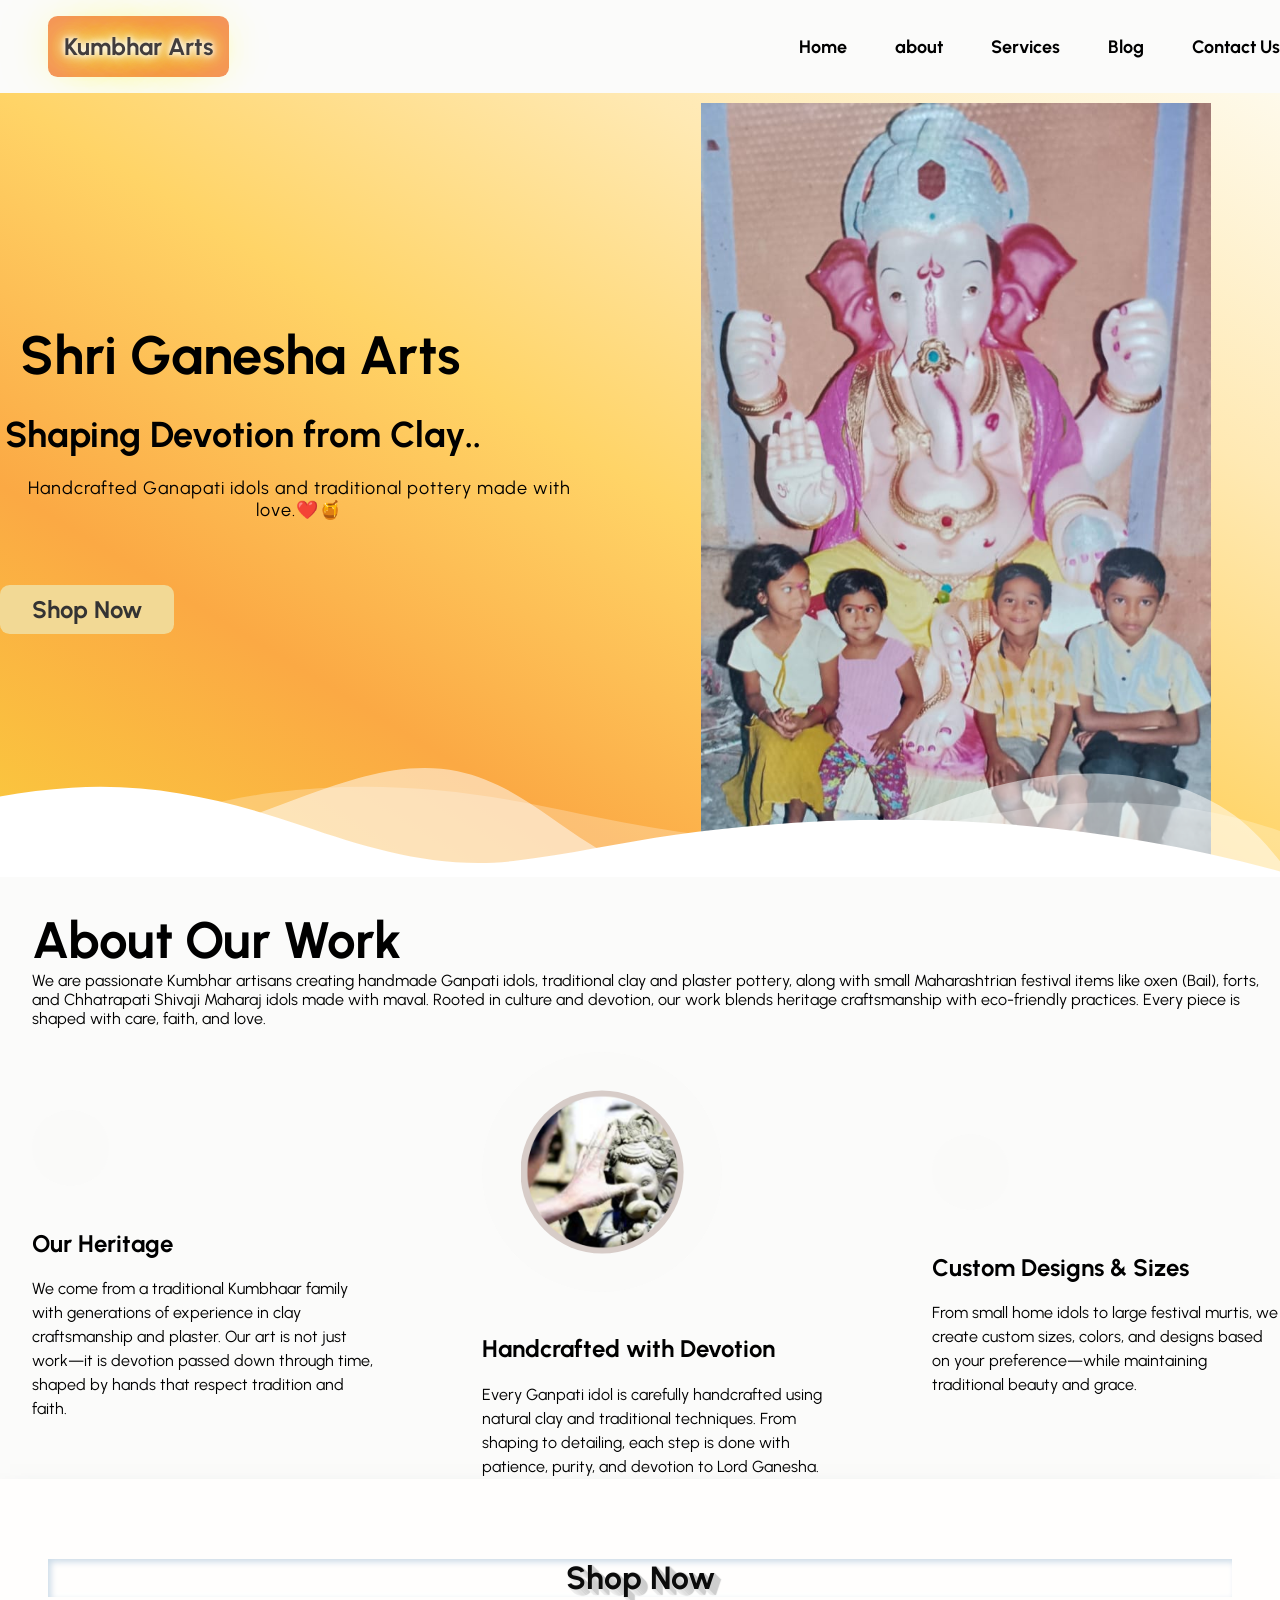
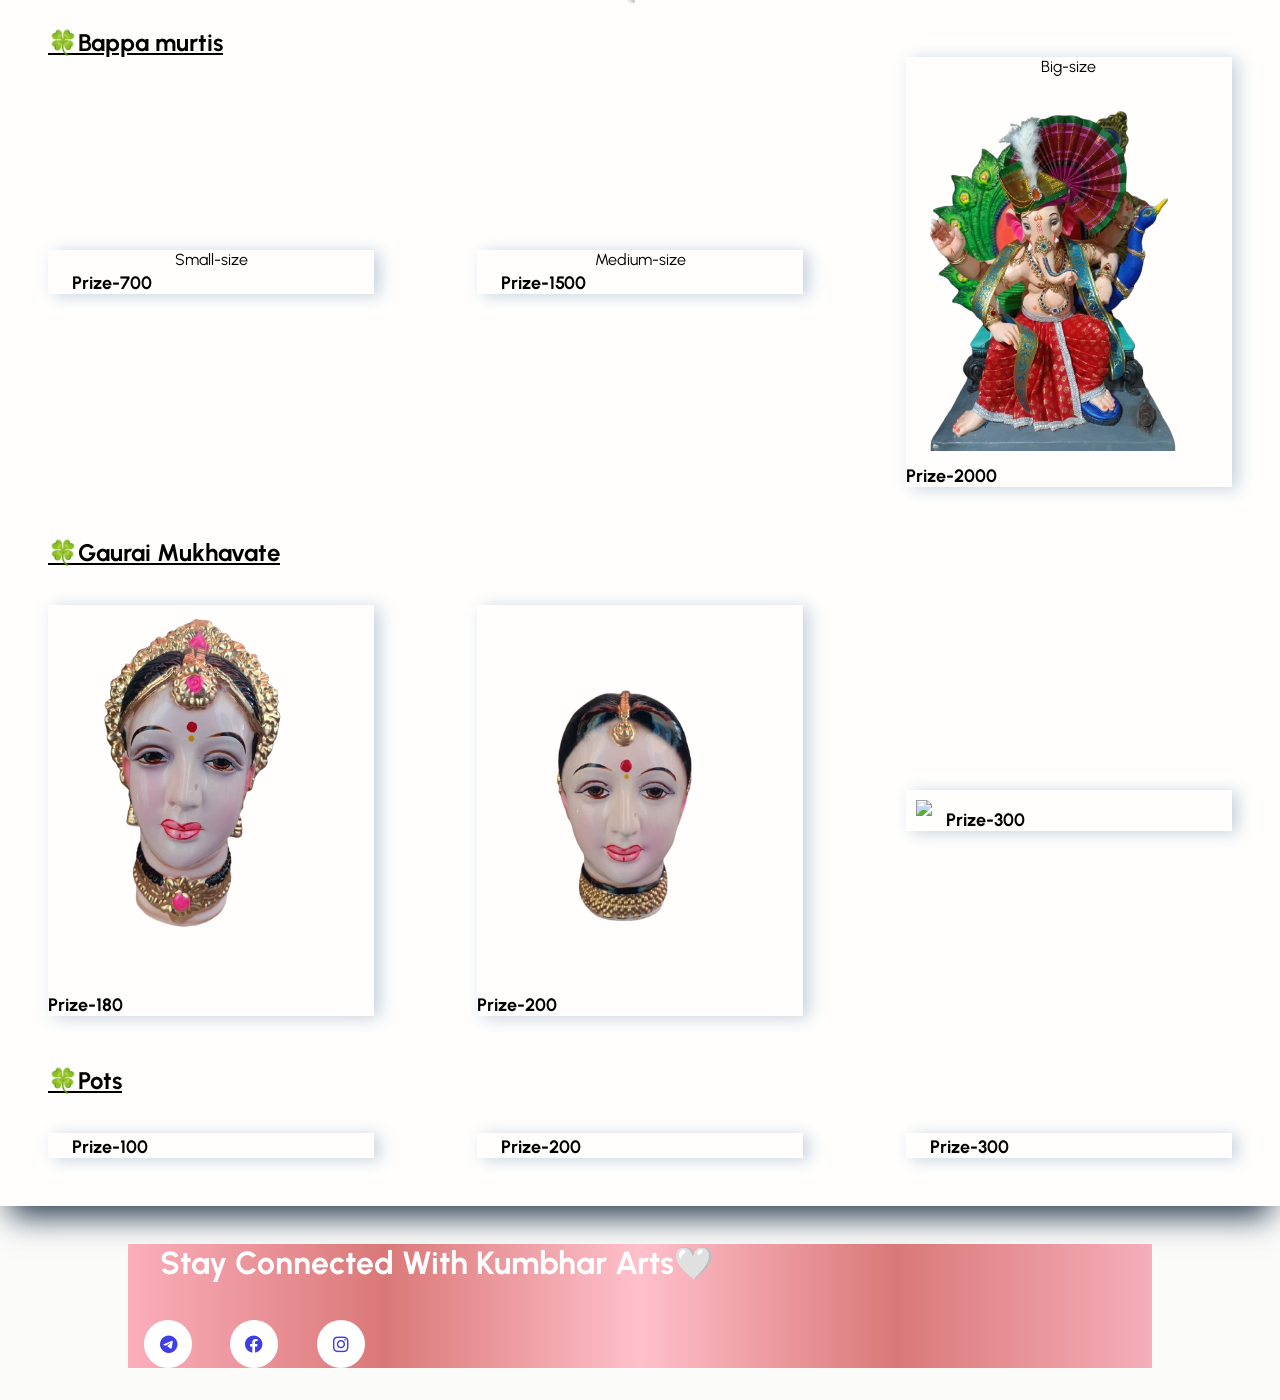
==== index.html @ bc2c5b02 "Update index.html" ====
<!DOCTYPE html>
<html lang="en">
<head>
    <meta charset="UTF-8">
    <meta name="viewport" content="width=device-width, initial-scale=1.0">
    <title>Document</title>
    <link rel="preconnect" href="https://fonts.googleapis.com">
<link rel="preconnect" href="https://fonts.gstatic.com" crossorigin>
<link href="https://fonts.googleapis.com/css2?family=Bungee+Spice&family=Urbanist:ital,wght@0,100..900;1,100..900&display=swap" rel="stylesheet">
<link rel="stylesheet" href="https://cdnjs.cloudflare.com/ajax/libs/font-awesome/6.0.0/css/all.min.css"
     integrity="sha512-9usAa10IRO0HhonpyAIVpjrylPvoDwiPUiKdWk5t3PyolY1cOd4DSE0Ga+ri4AuTroPR5aQvXU9xC6qOPnzFeg==" 
     crossorigin="anonymous" 
     referrerpolicy="no-referrer" />
<link rel="stylesheet" href="style.css"> 

    
</head>
<body>
   
        <header class="section-navbar">
    
            <div class="container">
                <div class="navbar-brand">
                    <a  class="kumbhar" href="index.html">Kumbhar Arts</a>
                </div>
                <div class="navbar">
                    <ul>
                        <li><a href="index.html">Home</a></li>
                        <li><a href="about.html">about</a></li>
                        <li><a href="service.html">Services</a></li>
                        <li><a href="blog.html">Blog</a></li>
                        <li><a href="contact.html">Contact Us</a></li>
                    </ul>

                </div>

            </div>
        </header>

    
<main>
   <section class="hero-section">
        

        <div class="container">
            <div class="grid grid-two-column">
                <div class="hero-content">
                    <h1>Shri Ganesha Arts</h1>
                    <h2>Shaping Devotion from Clay..</h2>
                    <p>
                        Handcrafted Ganapati idols and traditional pottery made with love.❤️🍯

                    </p>

                    <a href="services.html"  class="btn"> shop now </a>
                </div>
                <div class="hero-image">
                    <figure>
                        <img
                        src="bappa.jpeg"
                        alt="bappa images">

                    </figure>

                </div>

            </div>

        </div>
    </section>
    <div class="custom-shape-divider-bottom-1770102377">
    <svg data-name="Layer 1" xmlns="http://www.w3.org/2000/svg" viewBox="0 0 1200 120" preserveAspectRatio="none">
        <path d="M0,0V46.29c47.79,22.2,103.59,32.17,158,28,70.36-5.37,136.33-33.31,206.8-37.5C438.64,32.43,512.34,53.67,583,72.05c69.27,18,138.3,24.88,209.4,13.08,36.15-6,69.85-17.84,104.45-29.34C989.49,25,1113-14.29,1200,52.47V0Z" opacity=".25" class="shape-fill"></path>
        <path d="M0,0V15.81C13,36.92,27.64,56.86,47.69,72.05,99.41,111.27,165,111,224.58,91.58c31.15-10.15,60.09-26.07,89.67-39.8,40.92-19,84.73-46,130.83-49.67,36.26-2.85,70.9,9.42,98.6,31.56,31.77,25.39,62.32,62,103.63,73,40.44,10.79,81.35-6.69,119.13-24.28s75.16-39,116.92-43.05c59.73-5.85,113.28,22.88,168.9,38.84,30.2,8.66,59,6.17,87.09-7.5,22.43-10.89,48-26.93,60.65-49.24V0Z" opacity=".5" class="shape-fill"></path>
        <path d="M0,0V5.63C149.93,59,314.09,71.32,475.83,42.57c43-7.64,84.23-20.12,127.61-26.46,59-8.63,112.48,12.24,165.56,35.4C827.93,77.22,886,95.24,951.2,90c86.53-7,172.46-45.71,248.8-84.81V0Z" class="shape-fill"></path>
    </svg>
</div>
</main>

<section class="section-about">
    <div class="container">
        <div class="section-common--heading">About Our Work</div>
        <div class="section-common--sub-heading">We are passionate Kumbhar artisans creating handmade Ganpati idols, traditional clay and plaster pottery, along with small Maharashtrian festival items like oxen (Bail), forts, and Chhatrapati Shivaji Maharaj idols made with maval.
Rooted in culture and devotion, our work blends heritage craftsmanship with eco-friendly practices.
Every piece is shaped with care, faith, and love.</div>
    </div>
    <div class="grid grid-three-column">
        <div class="about-div">
            <div class="icon">
                <img src="porcelain.png" alt="">
            </div>
            <h3 class="section-common--title">Our Heritage</h3>
            <p>
            We come from a traditional Kumbhaar family with generations of experience 
            in clay craftsmanship and plaster. Our art is not just work—it is devotion passed down 
            through time, shaped by hands that respect tradition and faith.
            </p>
        </div>
        <div class="about-div">
            <div class="icon">
                <img src="bappa1.png.jpeg" alt="">
            </div>
            <h3 class="section-common--title">Handcrafted with Devotion</h3>
            <p>
            Every Ganpati idol is carefully handcrafted using natural clay and traditional
             techniques. From shaping to detailing, each step is done with patience, purity,
              and devotion to Lord Ganesha.
            </p>
        </div>
        
        <div class="about-div">
            <div class="icon">
                <img src="brushes.svg" alt="">
            </div>
            <h3 class="section-common--title">Custom Designs & Sizes</h3>
            <p>
                From small home idols to large festival murtis, we create custom sizes,
                 colors, and designs based on your preference—while maintaining traditional
                  beauty and grace.
           
            </p>
        </div>
    </div>
</section>


    <div class="shop-now">
    
        <h1>Shop Now</h1><br>
        
        <h3>🍀Bappa murtis</h3>
        <div class="grid grid-three-column">
            <div class="box">
            
                <div class="div-1">
                   <div class="head">Small-size</div>
                 <img src="m1-removebg-preview.png" alt="">
                 <a href="pay.html">Prize-700</a>
                </div>
             </div>   
            <div class="box">
                <div class="div-2"><div class="head">Medium-size</div>
                  <img src="s1-removebg-preview.png" alt="">
                  <a href="pay.html">Prize-1500</a>

                </div>
            </div>   
            
            <div class="box">
                 <div class="div-3"> 
                    <div class="head">Big-size</div>
                  <img src="b3-removebg-preview.png" alt="">
                  <a href="pay.html">Prize-2000</a>
                 </div>
            </div>
        </div>
        <br>
        <br>
        <h3>🍀Gaurai Mukhavate</h3>
        <br>
        <br>
        <div class="grid grid-three-column">
            <div class="box">
                <img src="g1-removebg-preview.png"alt="">
                <a href="pay.html">Prize-180</a>
            </div>
            <div class="box" >
                <img src="g5-removebg-preview.png"alt="">
                <a href="pay.html">Prize-200</a>
            </div>
            <div class="box">
                <img src=g7-removebg-preview.png"alt="">
                <a href="pay.html">Prize-300</a>
            </div>

        </div>

   
    <br>
    <br>
    <h3>🍀Pots</h3>
        <br>
        <br>
        <div class="grid grid-three-column">
            <div class="box">
                <img src="p2-removebg-preview.png"alt="">
                <a href="pay.html">Prize-100</a>
            </div>
            <div class="box" >
                <img src="p4-removebg-preview.png"alt="">
                <a href="pay.html">Prize-200</a>
            </div>
            <div class="box">
                <img src="p1-removebg-preview.png"alt="">
                <a href="pay.html">Prize-300</a>
            </div>

        </div>
    </div>
    <br>
    <br>
    
    <footer class="content">
        <div>
            <h1>Stay Connected With Kumbhar Arts🤍</h1>
            <br>
            <br>

            <div class="social-footer--icons">
            <a href="https://t.me/Nikita Kumbhar" target="_blank" class="common-text--highlight"> 
                <i class="fa-brands fa-telegram"></i>
            <a href="https://www.facebook.com/nikita_nk_16" target="_blank" class="common-text--highlight">
             <i class="fa-brands fa-facebook"></i>
            </a>
            <a href="https://www.instagram.com/nikita_nk_16" target="_blank" class="common-text--highlight">
                <i class="fa-brands fa-instagram"></i>
            </a>
        </div>
        </div>
    </footer>

    
</body>
</html>
---- style.css ----
*{
    margin: 0;
    padding: 0;
    box-sizing: border-box;
    font-family: "urbanist",sans-serif;

}
body{
    background-color: rgb(251, 251, 250);
    overflow-x: hidden;
}
.section-navbar   .container{
    display: flex;
    justify-content: space-between;
    align-items: center;
    padding: 2rem 0;

}
.section-navbar .navbar ul{
    display: flex;
    gap: 3rem;
}
.section-navbar{
    width: 100%;
    box-shadow:rgba(24, 17, 17, 0.05)0px 6px 24px 0px,rgba(0,0,0,0.08)0px 0px 0px 1px;
}
.kumbhar{
    font-family:"Urbanist",sans-serif;
    
    border: 3px;
    background-color: rgb(242, 198, 141);
     border-radius: 0.6rem;
    
    
    font-size: 24px;
    margin-left: 3rem;
    padding: 1rem 1rem 1rem 1rem;
    color: #423d3d;
background: #f49464;
text-shadow: #FFF 0px 0px 5px, #FFF 0px 0px 10px, #FFF 0px 0px 15px, #f4ff2d 0px 0px 20px, #ffed2d 0px 0px 30px, #f1ff2d 0px 0px 40px, #fbff2d 0px 0px 50px, #ffe32d 0px 0px 75px;
}
a{
    text-decoration: none;
}
li{
    list-style: none;
    
   
}

a,li{
    color: black;
    font-size: 18px;
    font-weight: bold;

}










 .container{
   
    

    margin: 0 auto;
    display: grid;
    align-items: center;
    
 } 
 .grid{
    display: grid;
    align-items: center;
    gap: 6.4rem;
 }
 .grid-two-column{
    grid-template-columns:repeat(2,1fr);
 }
 .hero-content h1 {
    text-align: left;
    font-size: 54px;
    padding: 20px;
    top: 30px;
    
 }
 .hero-content h2{
 font-size: 36px;
    padding: 5px;
 }

.hero-content p{
    font-size: 18px;
    letter-spacing: 1px;
    padding-left:10px;
    margin: 1.0rem 0 2rem 0;
    text-align: center;
} 
img{
    width:90%;
    height:auto;
    padding: 10px;
    place-items: center;
    
}


.hero-content a{
    color:rgb(52, 51, 51);
     margin: 2rem 2rem 2rem 2rem;
     position: relative;
     

     & ::after{
            content:"";
            position: absolute;
            left: 0;
     }
    
}
.hero-content a:link {
    background-color: rgb(242, 217, 149);
    display:inline-block;
    padding: 10px  32px;
    text-transform: capitalize;
    text-decoration: none;
    border-radius: 0.6rem;
    font-size: 24px;
    font-weight: bold;
    text-align: center;
    margin: 2rem 0 2rem 0;
}
.hero-content a:visited{
    color:#013d46;
}
.hero-content a:hover{
    color: #a14b57;
    cursor: pointer;
}
.hero-content a:active{
    color: rgb(39, 6, 95);
}


 main{
    position: relative;
 
   
       background-image: linear-gradient( to top right,
    #facb3d,
    #fba944,
    #ffd467,
    #ffe9b3,
    #fefaeb
    );
}
.custom-shape-divider-bottom-1770102377 {
    position: absolute;
    bottom: 0;
    left: 0;
    width: 100%;
    overflow: hidden;
    line-height: 0;
    transform: rotate(180deg);
}

.custom-shape-divider-bottom-1770102377 svg {
    position: relative;
    display: block;
    width: calc(119% + 1.3px);
    height: 119px;
}

.custom-shape-divider-bottom-1770102377 .shape-fill {
    fill: #FFFFFF;
}
.heading{
    font-weight: 600;
    font-size: 36px;
}
.icon img{
    margin-top: 1.5rem;
    padding: 2.4rem;
    background-color: rgb(250, 250, 249);
    width:15rem;
    height: auto;
    border-radius:50% ;
    -webkit-border-radius:50% ;
    -moz-border-radius:50% ;
    -ms-border-radius:50% ;
    -o-border-radius:50% ;
    transition: all 3s linear;
    -webkit-transition: all 3s linear;
    -moz-transition: all 3s linear;
    -ms-transition: all 3s linear;
    -o-transition: all 3s linear;
}
.grid{
    display: grid;
}
.grid-four-column{
    grid-template-columns: repeat(4,1fr);

}
.grid-three-column{
    grid-template-columns: repeat(3,1fr);
}
.section-common--heading{
    font-size: 3.2rem;
    font-weight: 700;
    text-transform: capitalize;
}
.section-common--title{
    font-size: 1.5rem;
    margin: 2.4rem 0 1.2rem 0;
}
.section-about .grid{
    display: grid;
    gap: 6.4;

}
.section-about{
    margin-left: 2rem;
    margin-top: 2rem;
     
}
.about-div .icon:hover >img {
       rotate: 360deg;
       background-color: #eeddd3;
}

.section-about p{
    line-height: 1.5rem;
}
.shop-now{
   background-color:rgb(255, 254, 253) ;
   width: 100%;
   height: auto;
   
   box-shadow: rgb(38, 57, 77) 0px 20px 30px -10px;
   padding: 3rem ;


   & .box{
   transition:scale 0.3 s linear ;
      
        -webkit-transition:scale 0.3 s linear ;
        -moz-transition:scale 0.3 s linear ;
        -ms-transition:scale 0.3 s linear ;
        -o-transition:scale 0.3 s linear ;
   }

         & :hover{
            scale: 1.01;
         }

   & h1{
    margin-top: 2rem;
    color:rgb(11, 11, 11);
    text-shadow: 1px 0px 1px #CCCCCC, 0px 1px 1px #EEEEEE, 2px 1px 1px #CCCCCC, 1px 2px 1px #EEEEEE, 3px 2px 1px #CCCCCC, 2px 3px 1px #EEEEEE, 4px 3px 1px #CCCCCC, 3px 4px 1px #EEEEEE, 5px 4px 1px #CCCCCC, 4px 5px 1px #EEEEEE, 6px 5px 1px #CCCCCC, 5px 6px 1px #EEEEEE, 7px 6px 1px #CCCCCC, -7px 2px 4px rgba(2,1,14,0);
    text-align: center;
    box-sizing: border-box;
  box-shadow: rgb(204, 219, 232) 3px 3px 6px 0px inset, rgba(255, 255, 255, 0.5) -3px -3px 6px 1px inset;
    
    
    
}
& h3{
    font-size: 24px;
    margin-top: .8rem;
    text-decoration: underline;
}
& .box{
    box-shadow: rgba(136, 165, 191, 0.48) 6px 2px 16px 0px, rgba(255, 255, 255, 0.8) -6px -2px 16px 0px;
}
& .head{
    text-align: center;
}
}
.content{
    color: #FFFFFF;
    margin-top: 2rem;
    align-items: center;
    margin: 0 auto;
    margin-bottom: 2rem;
    width:80%;
    height: auto;
    background-image:linear-gradient(to right, rgb(251, 174, 187) ,rgb(218, 120, 120), pink, rgb(218, 120, 120),rgb(245, 174, 186));

    

}


.content{

    & h1{
        margin-left: 2rem;
    }
 & .social-footer--icons{
        margin-left: 1rem;
       display: flex;
       gap: 2.4rem;
    }
    
    & .fa-brands{
        width: 3rem;
        aspect-ratio: 1;
        background-color:white;
        color: rgb(62, 62, 232);
        border-radius: 50%;
        -webkit-border-radius: 50%;
        -moz-border-radius: 50%;
        -ms-border-radius: 50%;
        -o-border-radius: 50%;
        display: flex;
        justify-content: center;
        align-items: center;
        transition: all 0.3s linear ;
      
        -webkit-transition: all 0.3s linear ;
        -moz-transition: all 0.3s linear ;
        -ms-transition: all 0.3s linear ;
        -o-transition: all 0.3s linear ;
         &:hover{
            color: white;
            background-color: rgb(174, 207, 232);
            rotate: 360deg;
        }
}
}


  
/* contact */



 label{
    display: block;
    text-transform: capitalize;
    font-size: 18px;
 }
 input,button,select,textarea{
   
    
    font-size: 1.1rem;
    letter-spacing: 0.1rem;
 }
 ::placeholder{
    font-size: 1.1rem;
    letter-spacing: 0.01rem;
 }
 .btn{
    font-size: 1.2rem;
    border-radius: 5rem;
    border: none;
    text-transform: capitalize;
    background-color: antiquewhite;
    -webkit-border-radius: 5rem;
    -moz-border-radius: 5rem;
    -ms-border-radius: 5rem;
    -o-border-radius: 5rem;
}
 button:focus-visible,
 input:focus-visible
 {
    outline: 0.1rem solid red;
 }
        
.map-box{
    width: 100%;
    max-width: 100%;
    margin: auto;
    overflow: hidden;

     
   
}
.map-box iframe{
    width: 100%;
    height: 500px;
    border: 0;
    display: block;
    padding-left: 30px;
    padding-right: 30px;
    margin-right:5rem ;
}
.btn{
    font-size: 20px;
    font-weight: 600;
    display: inline-block;
    padding: 1rem 2rem;
    background-color: #008060;

    color:white;
    border-radius: 6px;
    -webkit-border-radius: 6px;
    -moz-border-radius: 6px;
    -ms-border-radius: 6px;
    -o-border-radius: 6px;
    margin-top: 10px;
}  
.btn:hover{
    background-color: #057676;
    cursor: pointer;
   -webkit-box-shadow: 5px 5px 15px 5px #000000; 
box-shadow: 5px 5px 15px 5px #000000;
    
    transition: all 0.3s ease-in-out;
    -webkit-transition: all 0.3s ease-in-out;
    -moz-transition: all 0.3s ease-in-out;
    -ms-transition: all 0.3s ease-in-out;
    -o-transition: all 0.3s ease-in-out;
}  
.contact{
    margin-left: 3rem;
     display: grid;
     grid-template-columns: (2.600px);
    margin: auto;
    padding: 10px;
    box-shadow: 0 0 10px #ccc;
    border-radius:8px ;
    
    -webkit-border-radius:8px ;
    -moz-border-radius:8px ;
    -ms-border-radius:8px ;
    -o-border-radius:8px ;

    & form{
        width: 600px;
        padding-top: 20px;
        padding-left: 20px;
        padding-bottom: 20px;
        box-shadow: 0 0 10px #ccc;
        margin-top: 20px;

    }

& a    {
    display: inline-block;
    margin-top: 2rem;
    margin-bottom: 15px;
   color: #000000;
background: #FFFFFF;
text-shadow: 2px 2px 0 #bcbcbc, 4px 4px 0 #9c9c9c;
    font-size: 36px;
    font-weight: 700;

 }
 & h2{
    font-size: 36px;
    color: #202c2d;
background: #FFFFFF;
text-shadow: 0 1px #808d93, -1px 0 #cdd2d5, -1px 2px #808d93, -2px 1px #cdd2d5, -2px 3px #808d93, -3px 2px #cdd2d5, -3px 4px #808d93, -4px 3px #cdd2d5, -4px 5px #808d93, -5px 4px #cdd2d5, -5px 6px #808d93, -6px 5px #cdd2d5, -6px 7px #808d93, -7px 6px #cdd2d5, -7px 8px #808d93, -8px 7px #cdd2d5;
    
    
 }
}
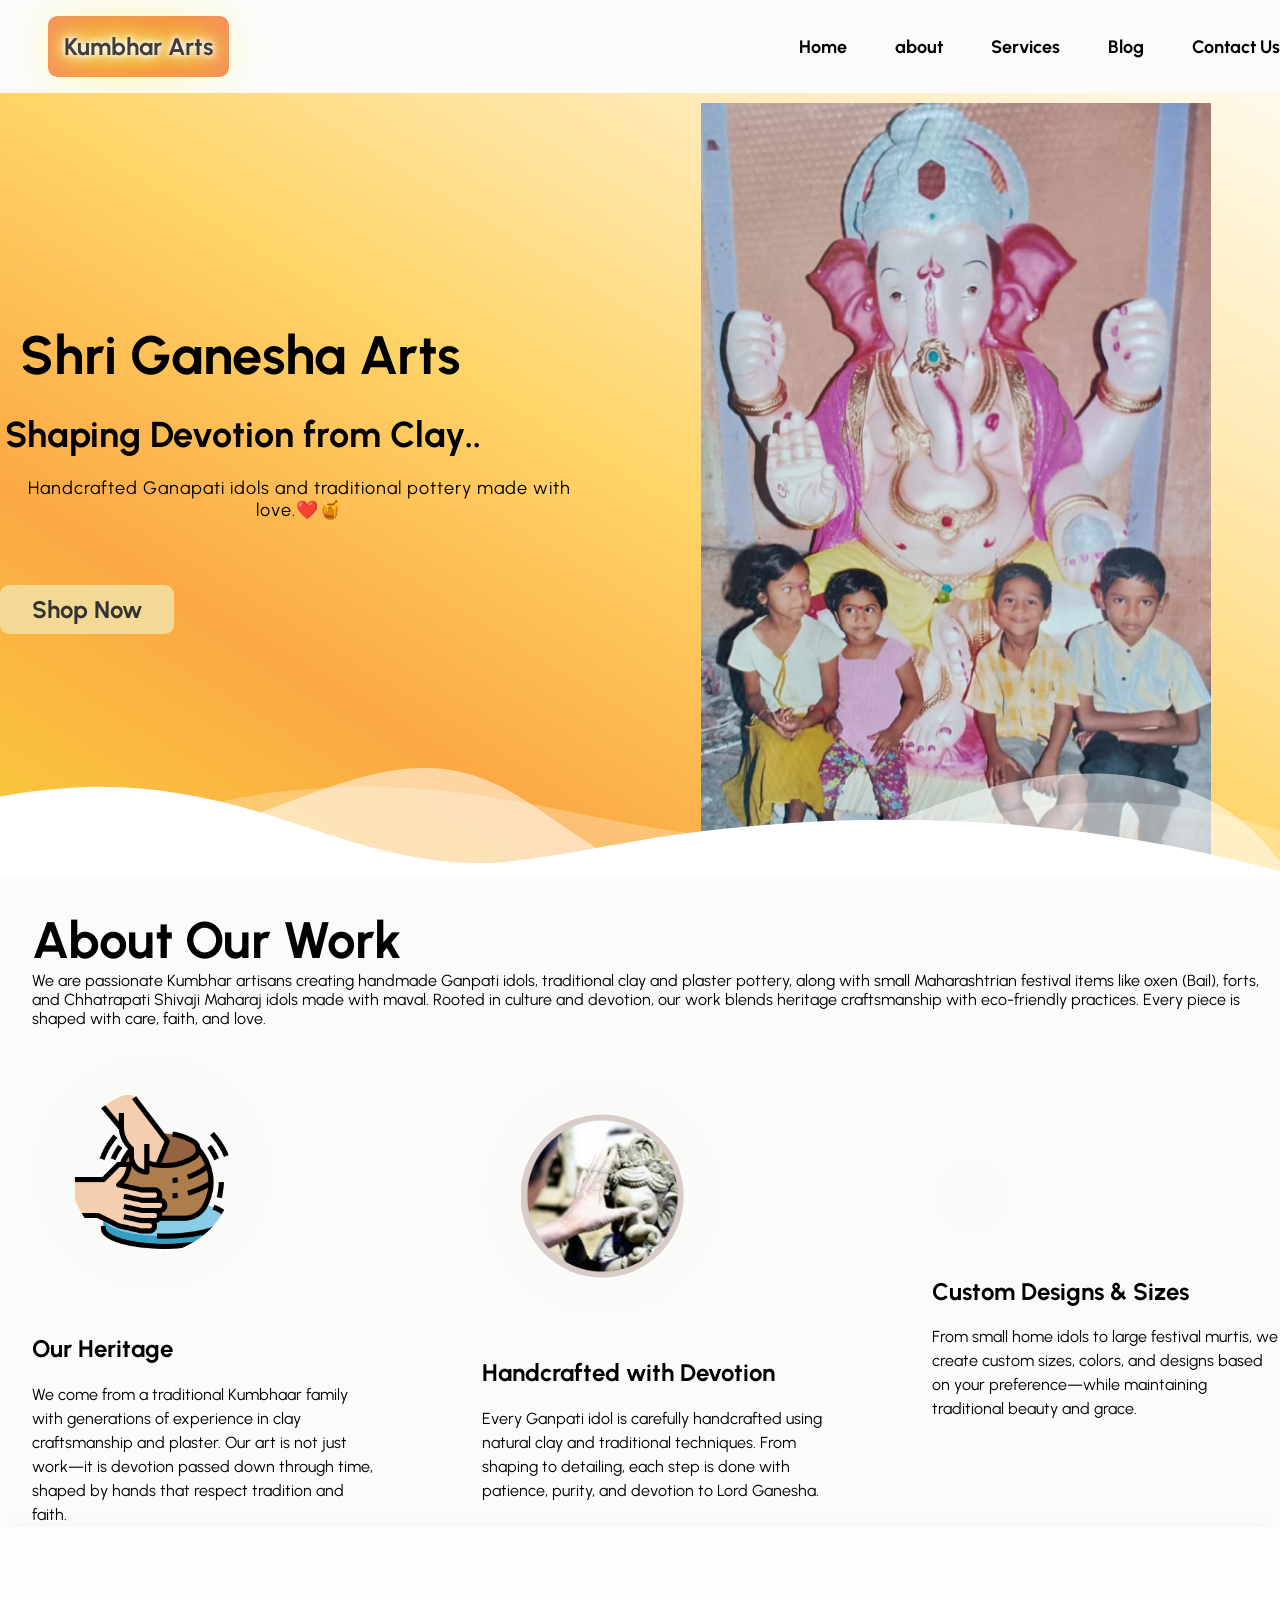
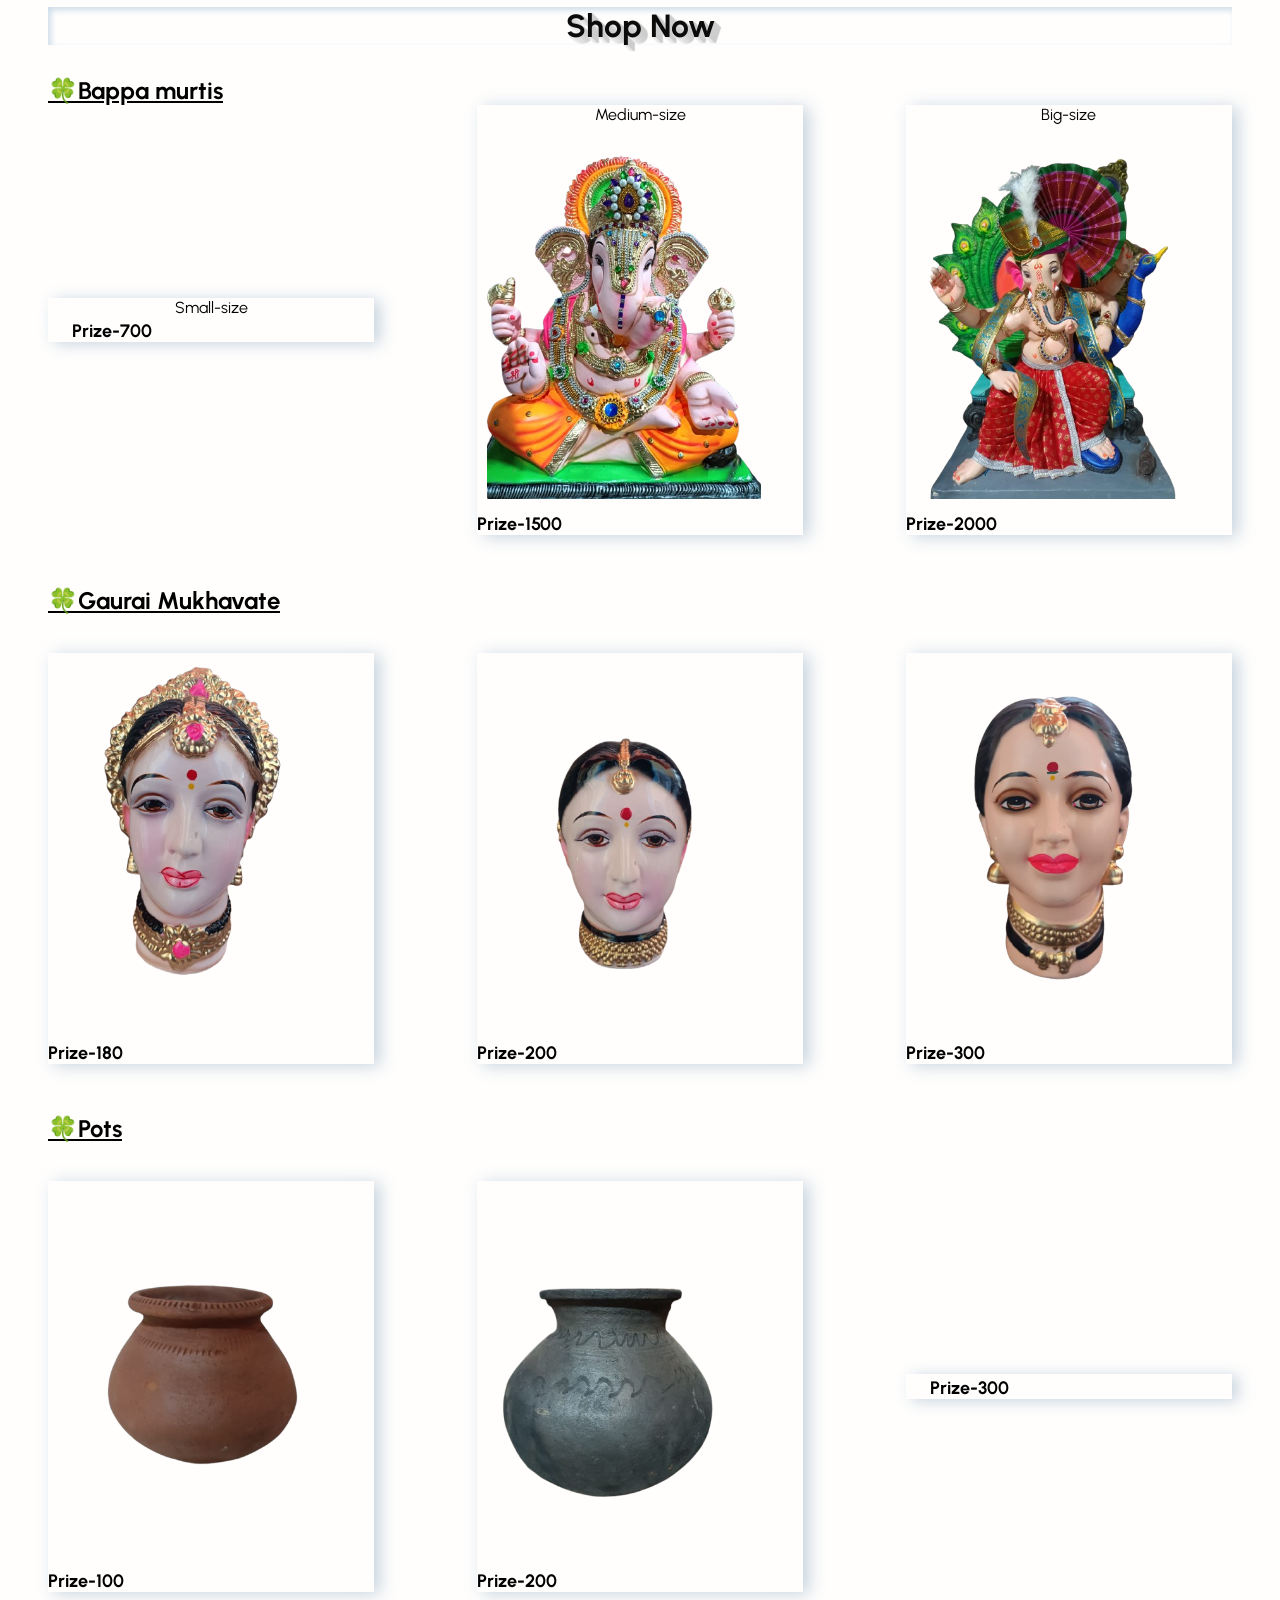
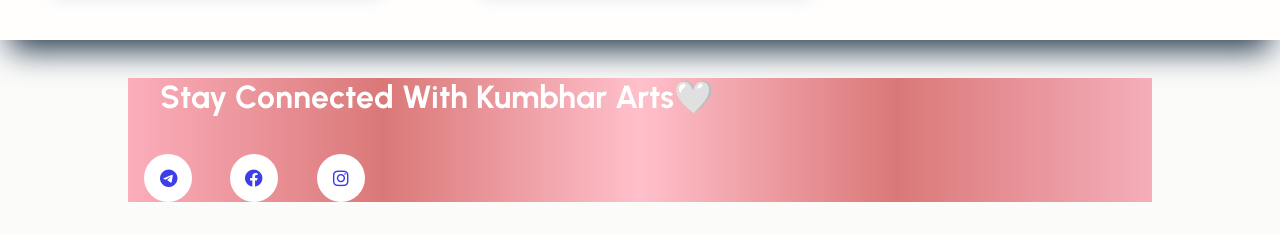
==== commit de8793b8: "Update index.html" ====
--- a/index.html
+++ b/index.html
@@ -169,7 +169,7 @@
                 <a href="pay.html">Prize-200</a>
             </div>
             <div class="box">
-                <img src=g7-removebg-preview.png"alt="">
+                <img src="g7-removebg-preview.png"alt="">
                 <a href="pay.html">Prize-300</a>
             </div>
 
--- a/style.css
+++ b/style.css
@@ -54,20 +54,7 @@
     font-weight: bold;
 
 }
-
-
-
-
-
-
-
-
-
-
- .container{
-   
-    
-
+.container{
     margin: 0 auto;
     display: grid;
     align-items: center;
@@ -395,7 +382,7 @@
     font-weight: 600;
     display: inline-block;
     padding: 1rem 2rem;
-    background-color: #008060;
+    background-color: #faefaf;
 
     color:white;
     border-radius: 6px;
@@ -406,7 +393,7 @@
     margin-top: 10px;
 }  
 .btn:hover{
-    background-color: #057676;
+    background-color: #f3d0b2;
     cursor: pointer;
    -webkit-box-shadow: 5px 5px 15px 5px #000000; 
 box-shadow: 5px 5px 15px 5px #000000;
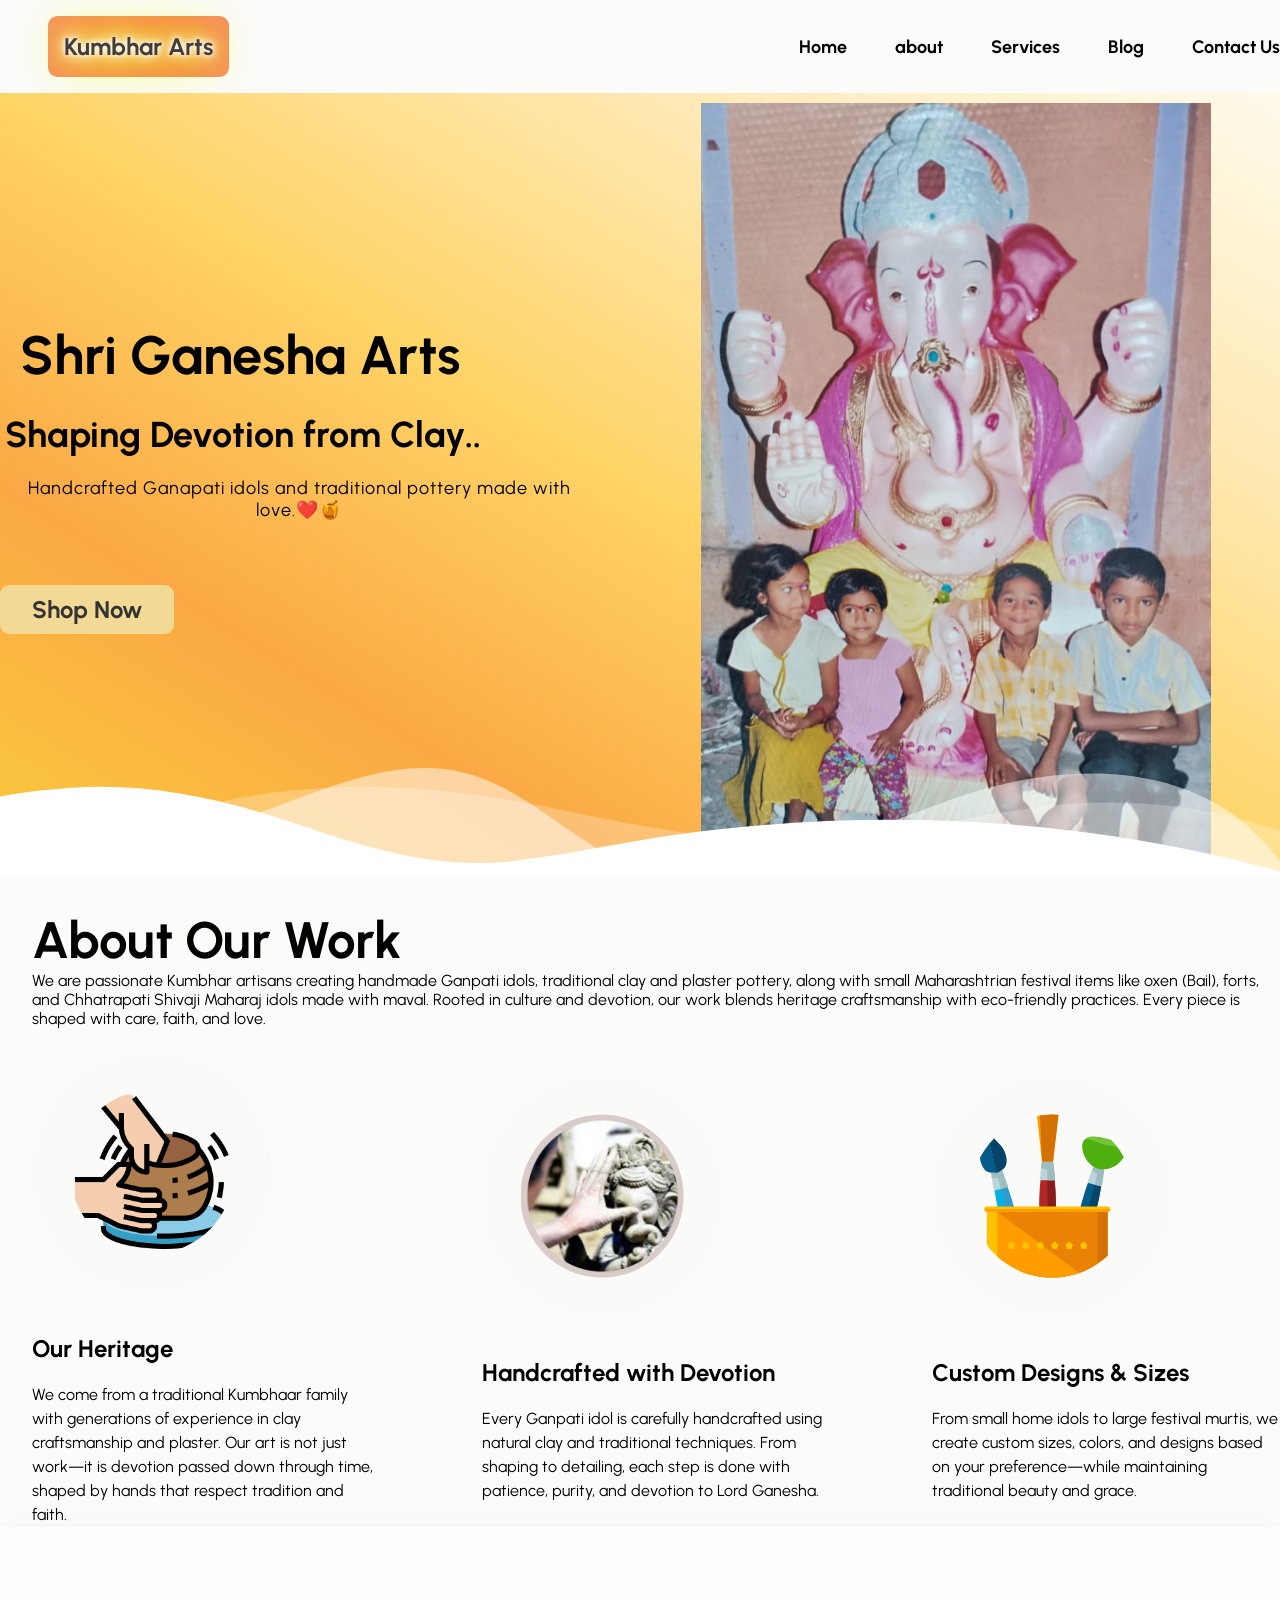
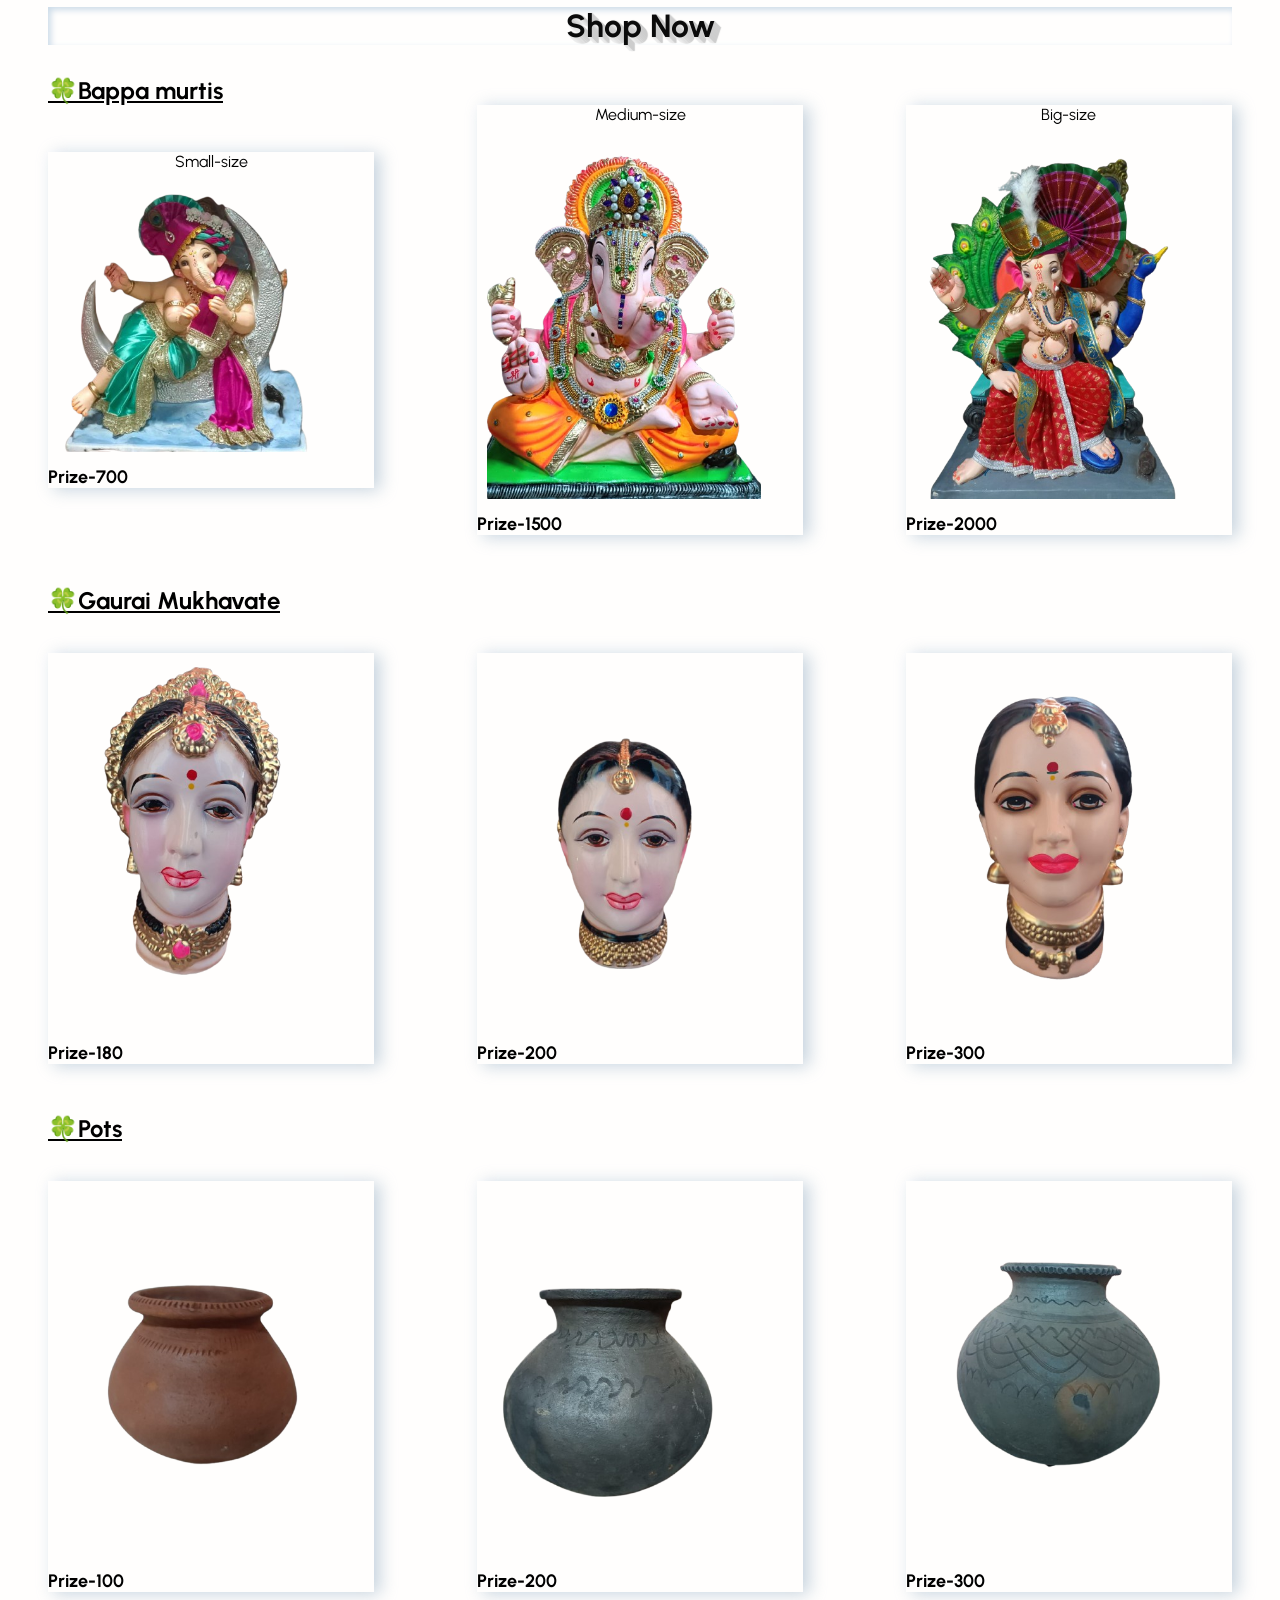
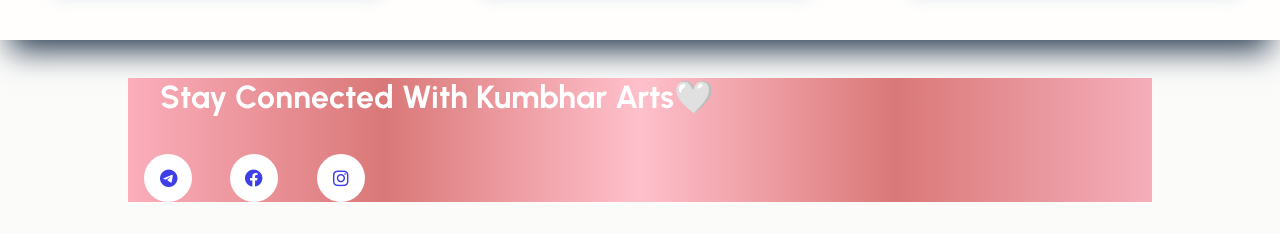
==== commit 5c87b442: "Update index.html" ====
--- a/index.html
+++ b/index.html
@@ -52,7 +52,7 @@
 
                     </p>
 
-                    <a href="services.html"  class="btn"> shop now </a>
+                    <a href="service.html"  class="btn"> shop now </a>
                 </div>
                 <div class="hero-image">
                     <figure>
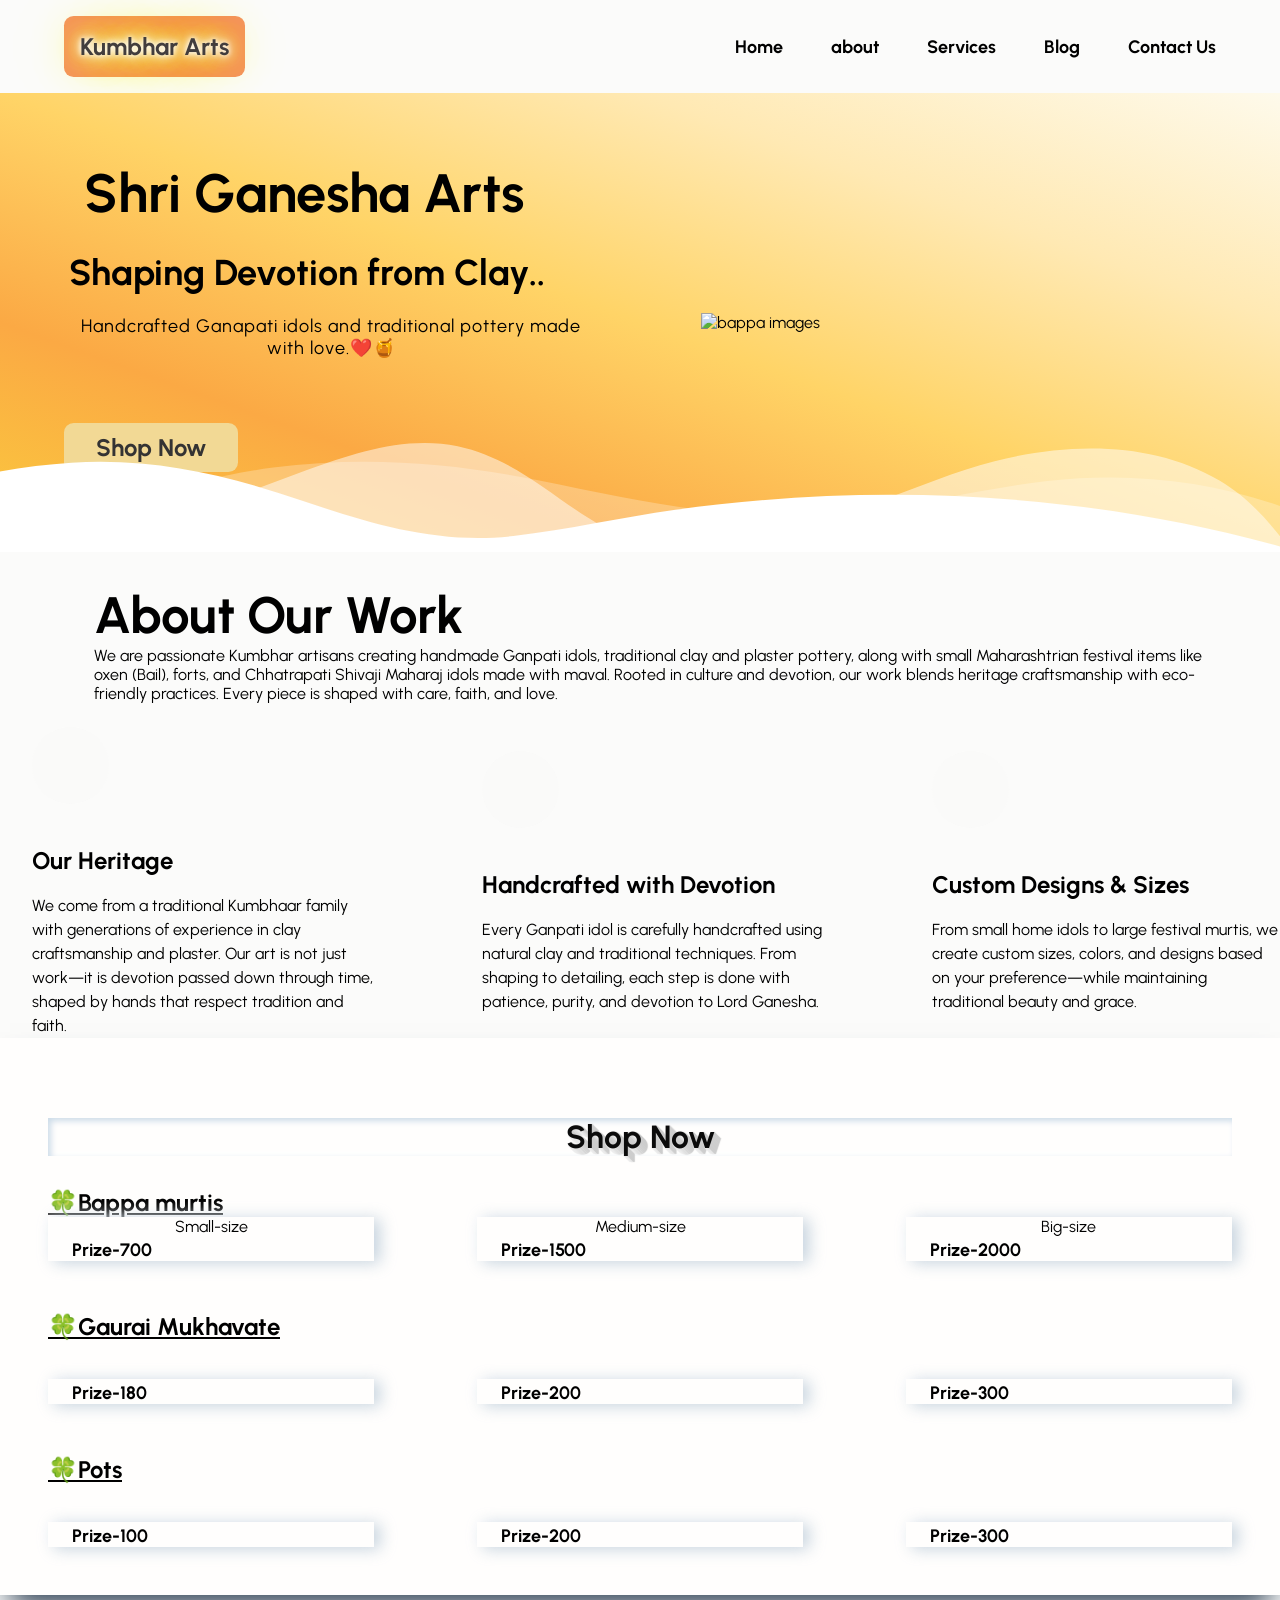
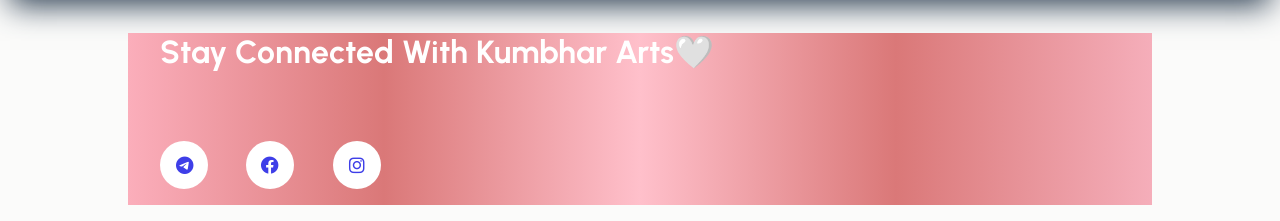
==== commit c948334b: "Update index.html" ====
--- a/index.html
+++ b/index.html
@@ -11,7 +11,7 @@
      integrity="sha512-9usAa10IRO0HhonpyAIVpjrylPvoDwiPUiKdWk5t3PyolY1cOd4DSE0Ga+ri4AuTroPR5aQvXU9xC6qOPnzFeg==" 
      crossorigin="anonymous" 
      referrerpolicy="no-referrer" />
-<link rel="stylesheet" href="style.css"> 
+<link rel="stylesheet" href="style.css">
 
     
 </head>
@@ -52,12 +52,12 @@
 
                     </p>
 
-                    <a href="service.html"  class="btn"> shop now </a>
+                    <a href="#"  class="btn"> shop now </a>
                 </div>
                 <div class="hero-image">
                     <figure>
                         <img
-                        src="bappa.jpeg"
+                        src="../images/bappa.jpeg"
                         alt="bappa images">
 
                     </figure>
@@ -87,7 +87,7 @@
     <div class="grid grid-three-column">
         <div class="about-div">
             <div class="icon">
-                <img src="porcelain.png" alt="">
+                <img src="../images/porcelain.png" alt="">
             </div>
             <h3 class="section-common--title">Our Heritage</h3>
             <p>
@@ -98,7 +98,7 @@
         </div>
         <div class="about-div">
             <div class="icon">
-                <img src="bappa1.png.jpeg" alt="">
+                <img src="../images/bappa1.png.jpeg" alt="">
             </div>
             <h3 class="section-common--title">Handcrafted with Devotion</h3>
             <p>
@@ -110,7 +110,7 @@
         
         <div class="about-div">
             <div class="icon">
-                <img src="brushes.svg" alt="">
+                <img src="../images/brushes.svg" alt="">
             </div>
             <h3 class="section-common--title">Custom Designs & Sizes</h3>
             <p>
@@ -134,13 +134,13 @@
             
                 <div class="div-1">
                    <div class="head">Small-size</div>
-                 <img src="m1-removebg-preview.png" alt="">
+                 <img src="../images/m1-removebg-preview.png" alt="">
                  <a href="pay.html">Prize-700</a>
                 </div>
              </div>   
             <div class="box">
                 <div class="div-2"><div class="head">Medium-size</div>
-                  <img src="s1-removebg-preview.png" alt="">
+                  <img src="../images/s1-removebg-preview.png" alt="">
                   <a href="pay.html">Prize-1500</a>
 
                 </div>
@@ -149,7 +149,7 @@
             <div class="box">
                  <div class="div-3"> 
                     <div class="head">Big-size</div>
-                  <img src="b3-removebg-preview.png" alt="">
+                  <img src="../images/b3-removebg-preview.png" alt="">
                   <a href="pay.html">Prize-2000</a>
                  </div>
             </div>
@@ -161,15 +161,15 @@
         <br>
         <div class="grid grid-three-column">
             <div class="box">
-                <img src="g1-removebg-preview.png"alt="">
+                <img src="../images/g1-removebg-preview.png"alt="">
                 <a href="pay.html">Prize-180</a>
             </div>
             <div class="box" >
-                <img src="g5-removebg-preview.png"alt="">
+                <img src="../images/g5-removebg-preview.png"alt="">
                 <a href="pay.html">Prize-200</a>
             </div>
             <div class="box">
-                <img src="g7-removebg-preview.png"alt="">
+                <img src="../images/g7-removebg-preview.png"alt="">
                 <a href="pay.html">Prize-300</a>
             </div>
 
@@ -183,15 +183,15 @@
         <br>
         <div class="grid grid-three-column">
             <div class="box">
-                <img src="p2-removebg-preview.png"alt="">
+                <img src="../images/p2-removebg-preview.png"alt="">
                 <a href="pay.html">Prize-100</a>
             </div>
             <div class="box" >
-                <img src="p4-removebg-preview.png"alt="">
+                <img src="../images/p4-removebg-preview.png"alt="">
                 <a href="pay.html">Prize-200</a>
             </div>
             <div class="box">
-                <img src="p1-removebg-preview.png"alt="">
+                <img src="../images/p1-removebg-preview.png"alt="">
                 <a href="pay.html">Prize-300</a>
             </div>
 
@@ -209,7 +209,7 @@
             <div class="social-footer--icons">
             <a href="https://t.me/Nikita Kumbhar" target="_blank" class="common-text--highlight"> 
                 <i class="fa-brands fa-telegram"></i>
-            <a href="https://www.facebook.com/nikita_nk_16" target="_blank" class="common-text--highlight">
+            <a href="https://www.instagram.com/nikita_nk_16" target="_blank" class="common-text--highlight">
              <i class="fa-brands fa-facebook"></i>
             </a>
             <a href="https://www.instagram.com/nikita_nk_16" target="_blank" class="common-text--highlight">
--- a/style.css
+++ b/style.css
@@ -5,6 +5,7 @@
     font-family: "urbanist",sans-serif;
 
 }
+
 body{
     background-color: rgb(251, 251, 250);
     overflow-x: hidden;
@@ -24,6 +25,37 @@
     width: 100%;
     box-shadow:rgba(24, 17, 17, 0.05)0px 6px 24px 0px,rgba(0,0,0,0.08)0px 0px 0px 1px;
 }
+
+@media (max-width:768px){
+
+.section-navbar .container{
+    display:flex;
+    flex-direction:column;
+    align-items:center;
+}
+.navbar{
+    width:100%;
+}
+
+.navbar ul{
+    display:flex;
+    flex-direction:column;
+    align-items:center;
+    gap:15px;
+    margin-top:20px;
+}
+
+.kumbhar{
+    display:inline-block;
+    margin:0;
+    
+}
+
+}
+
+
+
+
 .kumbhar{
     font-family:"Urbanist",sans-serif;
     
@@ -33,11 +65,11 @@
     
     
     font-size: 24px;
-    margin-left: 3rem;
+    margin-left: 0;
     padding: 1rem 1rem 1rem 1rem;
     color: #423d3d;
-background: #f49464;
-text-shadow: #FFF 0px 0px 5px, #FFF 0px 0px 10px, #FFF 0px 0px 15px, #f4ff2d 0px 0px 20px, #ffed2d 0px 0px 30px, #f1ff2d 0px 0px 40px, #fbff2d 0px 0px 50px, #ffe32d 0px 0px 75px;
+    background: #f49464;
+    text-shadow: #FFF 0px 0px 5px, #FFF 0px 0px 10px, #FFF 0px 0px 15px, #f4ff2d 0px 0px 20px, #ffed2d 0px 0px 30px, #f1ff2d 0px 0px 40px, #fbff2d 0px 0px 50px, #ffe32d 0px 0px 75px;
 }
 a{
     text-decoration: none;
@@ -54,12 +86,15 @@
     font-weight: bold;
 
 }
-.container{
-    margin: 0 auto;
-    display: grid;
-    align-items: center;
-    
- } 
+.hero-section{
+    padding: 3rem 0;
+}
+
+   .container{
+    width:90%;
+    max-width:1200px;
+    margin: auto;
+}
  .grid{
     display: grid;
     align-items: center;
@@ -68,6 +103,14 @@
  .grid-two-column{
     grid-template-columns:repeat(2,1fr);
  }
+ @media (max-width:768px){
+
+.grid-two-column{
+grid-template-columns:1fr;
+}
+
+
+} 
  .hero-content h1 {
     text-align: left;
     font-size: 54px;
@@ -196,6 +239,41 @@
 .grid-three-column{
     grid-template-columns: repeat(3,1fr);
 }
+
+@media (max-width:992px){
+
+.grid-three-column{
+    grid-template-columns:repeat(2,1fr);
+}
+
+}
+
+@media (max-width:768px){
+
+.grid-three-column{
+    grid-template-columns:1fr;
+}
+
+.icon img{
+    width:8rem;
+}
+
+.section-about{
+    margin-left:0;
+    text-align:center;
+}
+
+.section-common--heading{
+    font-size:2rem;
+}
+
+.section-about p{
+    font-size:16px;
+    line-height:1.7;
+}
+
+}
+
 .section-common--heading{
     font-size: 3.2rem;
     font-weight: 700;
@@ -268,12 +346,40 @@
     text-align: center;
 }
 }
+
+
+@media (max-width:768px){
+
+ .shop-now{
+        padding: 1rem;
+        text-align: center;
+    }
+
+    .shop-now h1{
+        font-size: 2rem;
+    }
+
+    .shop-now h3{
+        font-size: 1.5rem;
+    }
+
+    .shop-now img{
+        max-width: 220px;
+        margin: auto;
+        display: block;
+    }
+
+    .shop-now .box{
+        padding: 20px;
+    }
+
+}
 .content{
     color: #FFFFFF;
-    margin-top: 2rem;
+    margin: 2rem;
     align-items: center;
     margin: 0 auto;
-    margin-bottom: 2rem;
+ 
     width:80%;
     height: auto;
     background-image:linear-gradient(to right, rgb(251, 174, 187) ,rgb(218, 120, 120), pink, rgb(218, 120, 120),rgb(245, 174, 186));
@@ -289,9 +395,12 @@
         margin-left: 2rem;
     }
  & .social-footer--icons{
-        margin-left: 1rem;
+        margin: 1rem;
        display: flex;
        gap: 2.4rem;
+    
+       padding: 1rem;
+
     }
     
     & .fa-brands{
@@ -321,8 +430,82 @@
 }
 }
 
-
-  
+ /* Footer */
+
+@media(max-width:768px){
+   
+
+.content{
+    width: 100%;
+    padding: 2rem 1rem;
+    text-align: center;
+}
+
+.content h1{
+    font-size: 1.7rem;
+    margin-left: 0;
+}
+
+.social-footer--icons{
+    justify-content: center;
+    flex-wrap: wrap;
+    gap: 1rem;
+}
+
+.content .fa-brands{
+    width: 2.8rem;
+    height: 2.8rem;
+    font-size: 1.2rem;
+}
+}
+
+
+/* Blog */
+
+.blog-header{
+    width:90%;
+    max-width:900px;
+    margin:3rem auto;
+    text-align:center;
+}
+
+.blog-header h1{
+    font-size:2.5rem;
+}
+
+.blog-header p{
+    font-size:1rem;
+    line-height:1.8;
+}
+  @media (max-width:768px){
+
+    .blog-header h1{
+        font-size:2rem;
+    }
+
+    .blog-header p{
+        font-size:1rem;
+        padding:0 10px;
+    }
+
+    .grid-four-column{
+        grid-template-columns:1fr;
+    }
+
+    .section-about{
+        margin-left:0;
+        text-align:center;
+    }
+
+    .icon img{
+        width:8rem;
+    }
+
+    .about-div{
+        padding:1rem;
+    }
+
+}
 /* contact */
 
 
@@ -417,18 +600,17 @@
     -moz-border-radius:8px ;
     -ms-border-radius:8px ;
     -o-border-radius:8px ;
-
-    & form{
-        width: 600px;
-        padding-top: 20px;
-        padding-left: 20px;
-        padding-bottom: 20px;
+}
+   .contact form{
+       width:100%;
+       max-width: 600px;
+        padding: 20px;  
         box-shadow: 0 0 10px #ccc;
         margin-top: 20px;
 
     }
 
-& a    {
+.contact a    {
     display: inline-block;
     margin-top: 2rem;
     margin-bottom: 15px;
@@ -439,7 +621,7 @@
     font-weight: 700;
 
  }
- & h2{
+ .contact h2{
     font-size: 36px;
     color: #202c2d;
 background: #FFFFFF;
@@ -447,4 +629,38 @@
     
     
  }
-}
+
+@media (max-width:768px){
+  .contact .grid-two-column{
+    grid-template-columns:1fr;
+
+}  
+.contact form{
+    width:100%;
+    max-width:600px;
+    margin:auto;
+    padding:20px;
+}
+.contact input,
+.contact select,
+.contact textarea{
+    width:100%;
+}
+.contact{
+    padding:1rem;
+    margin:0;
+}
+.contact{
+    padding:1rem;
+    margin:0;
+}
+.map-box iframe{
+    width:100%;
+    height:300px;
+    padding:0;
+    margin:0;
+}
+.btn{
+    width:100%;
+}
+}
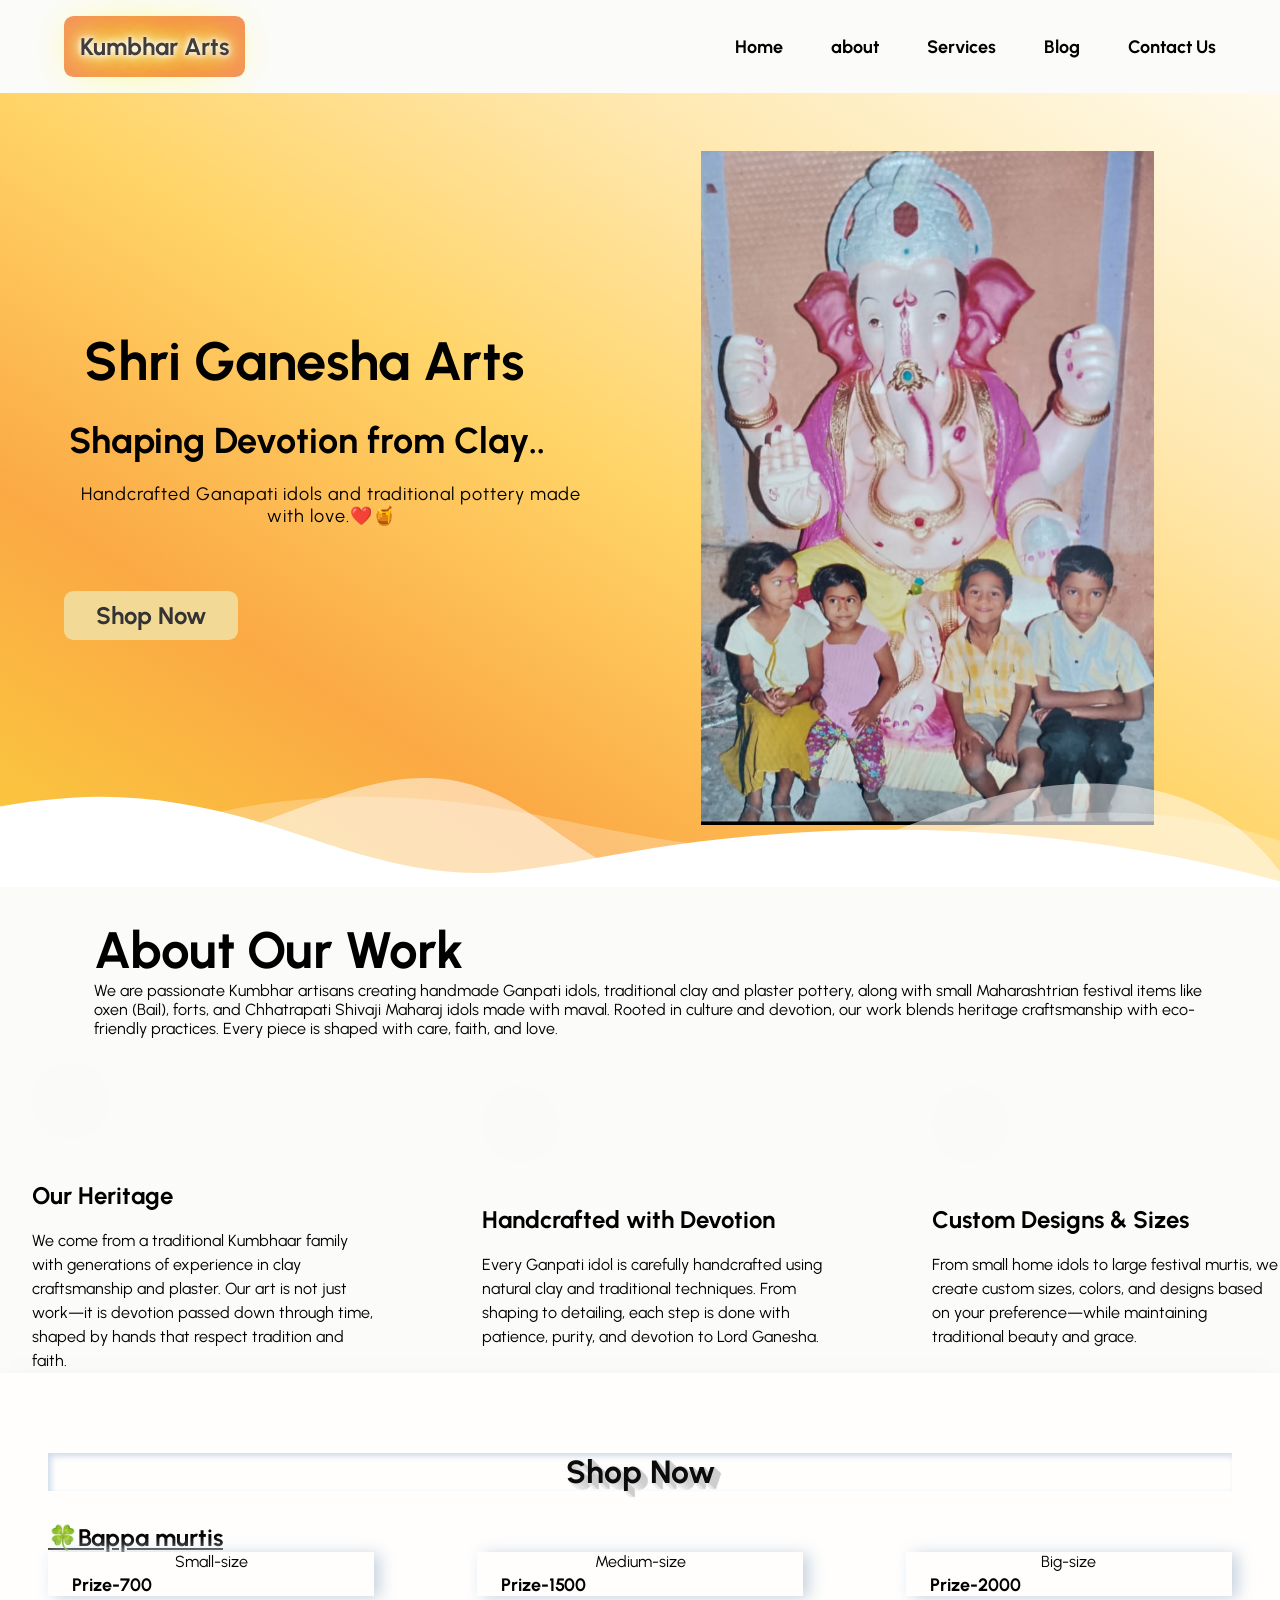
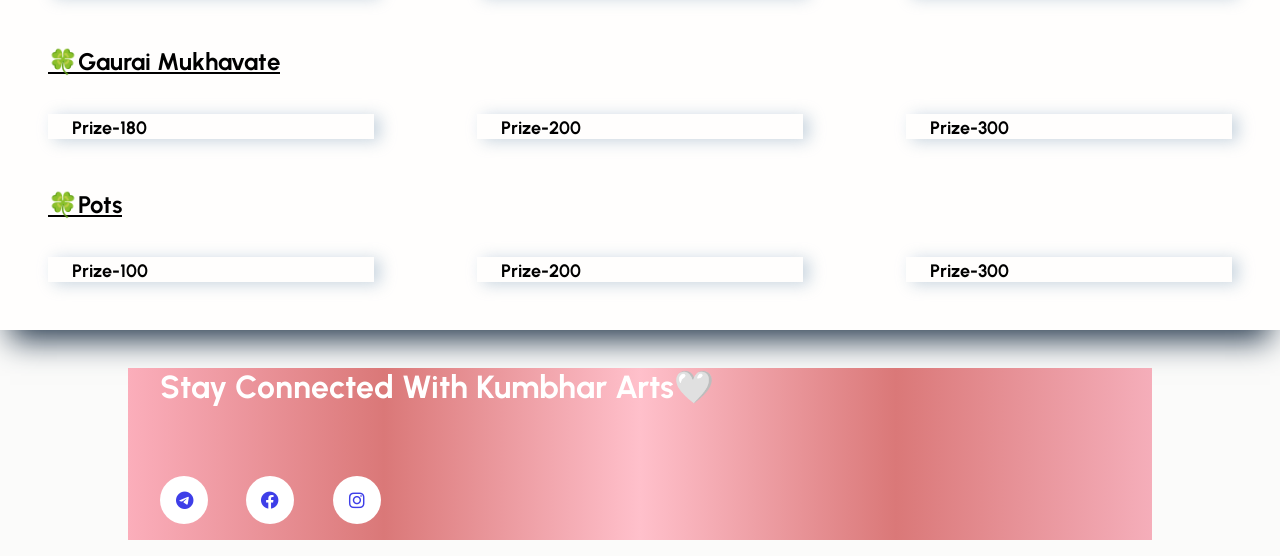
==== commit 4cbc29fc: "Update index.html" ====
--- a/index.html
+++ b/index.html
@@ -57,7 +57,7 @@
                 <div class="hero-image">
                     <figure>
                         <img
-                        src="../images/bappa.jpeg"
+                        src="bappa.jpeg"
                         alt="bappa images">
 
                     </figure>
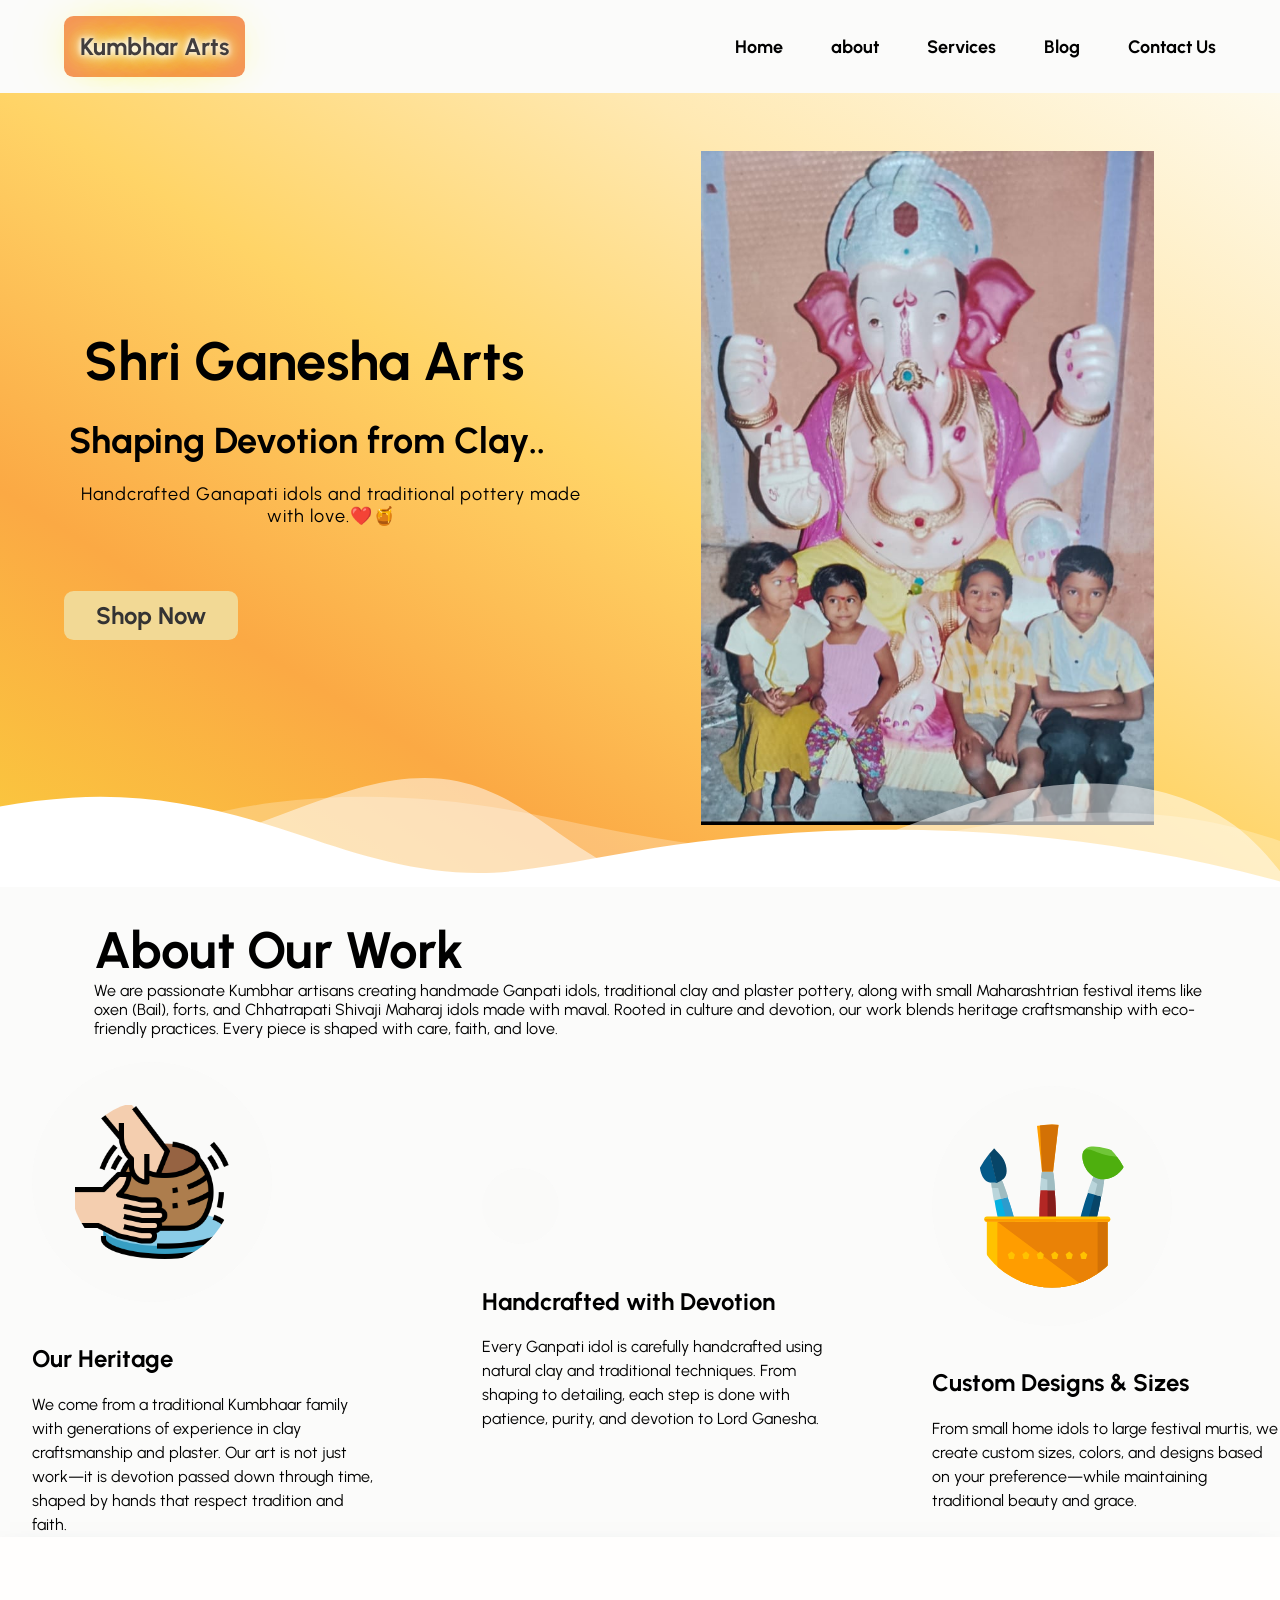
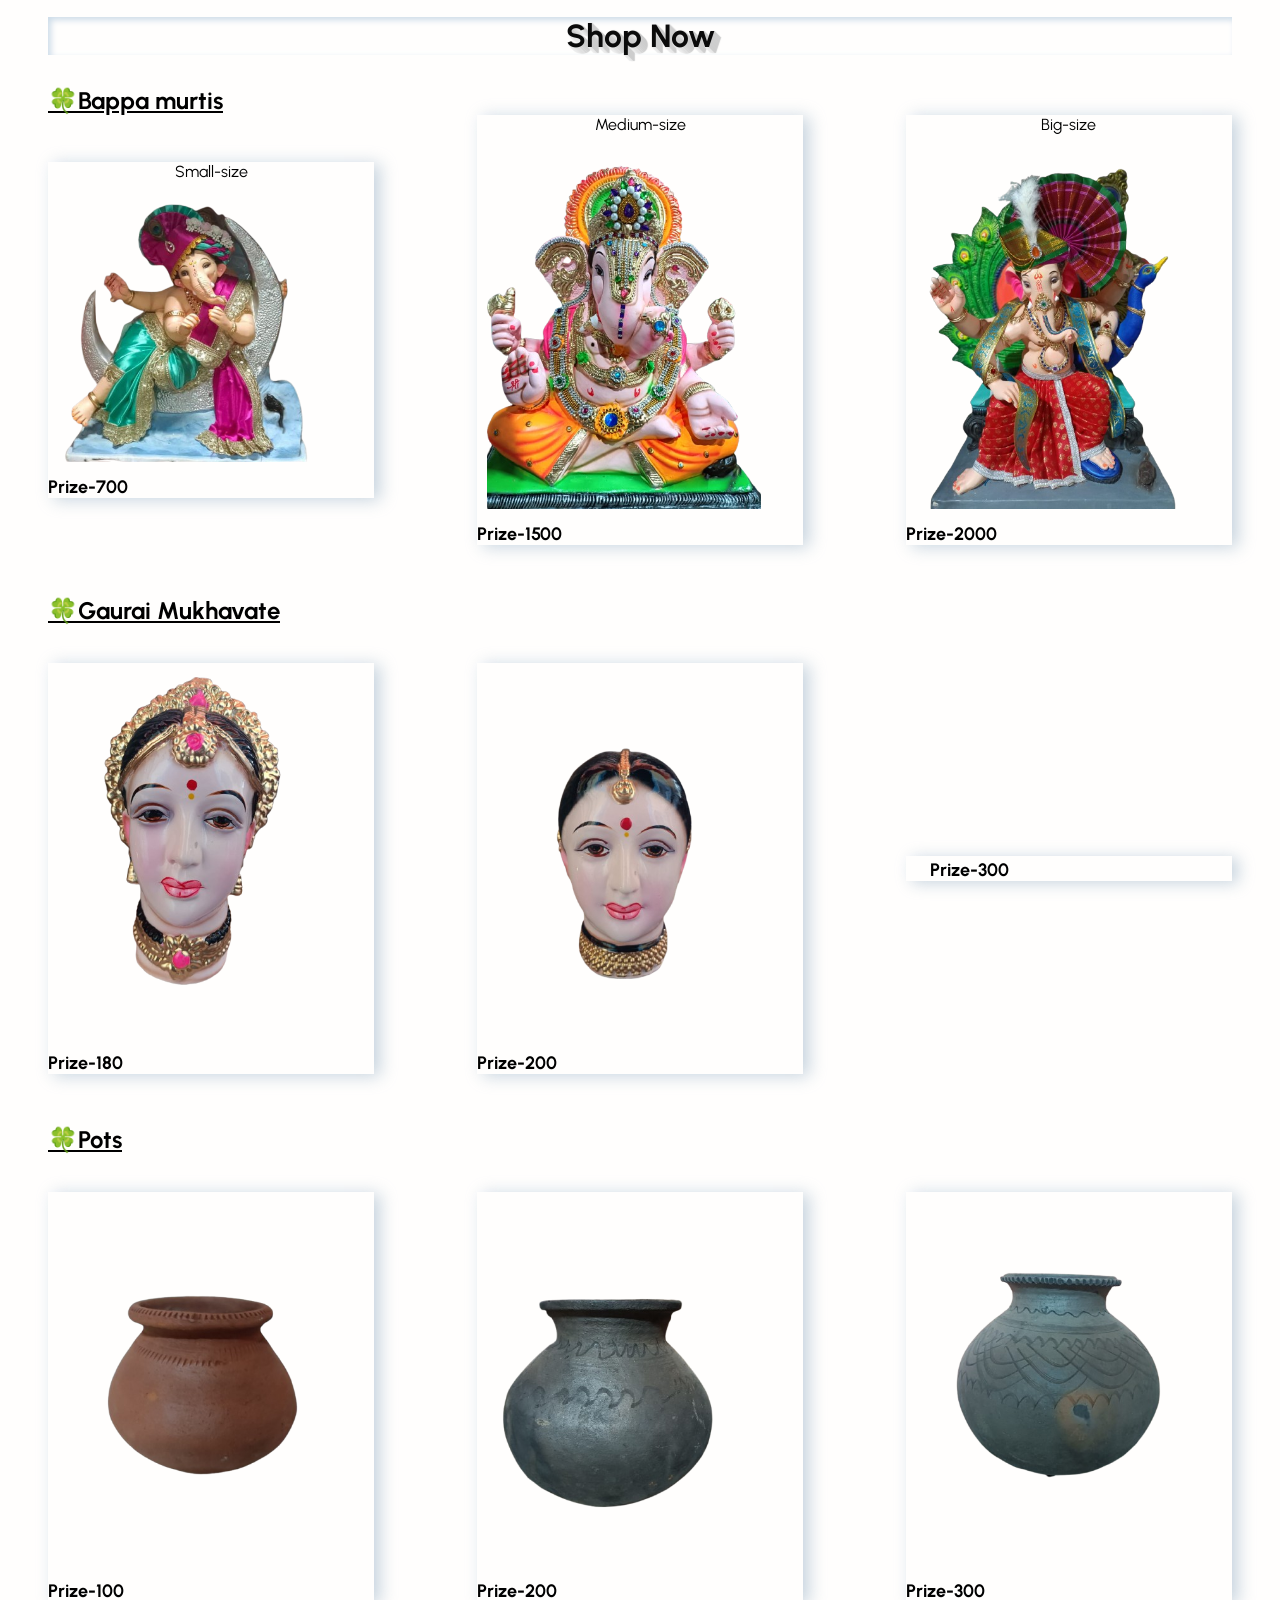
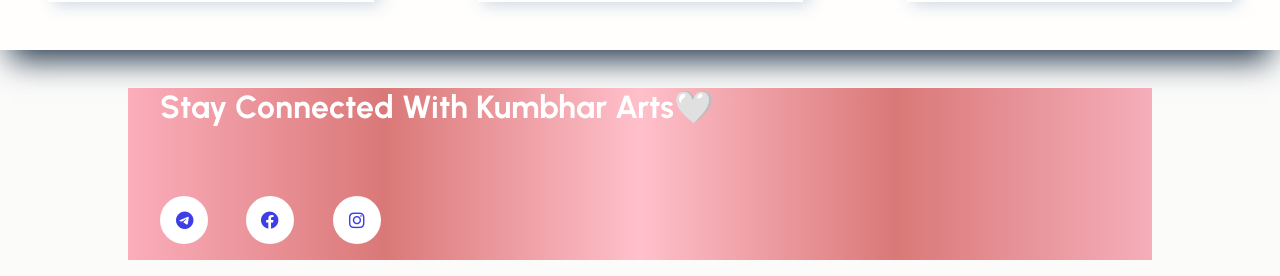
==== commit 8234ae10: "Update index.html" ====
--- a/index.html
+++ b/index.html
@@ -87,7 +87,7 @@
     <div class="grid grid-three-column">
         <div class="about-div">
             <div class="icon">
-                <img src="../images/porcelain.png" alt="">
+                <img src="porcelain.png" alt="">
             </div>
             <h3 class="section-common--title">Our Heritage</h3>
             <p>
@@ -110,7 +110,7 @@
         
         <div class="about-div">
             <div class="icon">
-                <img src="../images/brushes.svg" alt="">
+                <img src="brushes.svg" alt="">
             </div>
             <h3 class="section-common--title">Custom Designs & Sizes</h3>
             <p>
@@ -134,13 +134,13 @@
             
                 <div class="div-1">
                    <div class="head">Small-size</div>
-                 <img src="../images/m1-removebg-preview.png" alt="">
+                 <img src="m1-removebg-preview.png" alt="">
                  <a href="pay.html">Prize-700</a>
                 </div>
              </div>   
             <div class="box">
                 <div class="div-2"><div class="head">Medium-size</div>
-                  <img src="../images/s1-removebg-preview.png" alt="">
+                  <img src="s1-removebg-preview.png" alt="">
                   <a href="pay.html">Prize-1500</a>
 
                 </div>
@@ -149,7 +149,7 @@
             <div class="box">
                  <div class="div-3"> 
                     <div class="head">Big-size</div>
-                  <img src="../images/b3-removebg-preview.png" alt="">
+                  <img src="b3-removebg-preview.png" alt="">
                   <a href="pay.html">Prize-2000</a>
                  </div>
             </div>
@@ -161,15 +161,15 @@
         <br>
         <div class="grid grid-three-column">
             <div class="box">
-                <img src="../images/g1-removebg-preview.png"alt="">
+                <img src="g1-removebg-preview.png"alt="">
                 <a href="pay.html">Prize-180</a>
             </div>
             <div class="box" >
-                <img src="../images/g5-removebg-preview.png"alt="">
+                <img src="g5-removebg-preview.png"alt="">
                 <a href="pay.html">Prize-200</a>
             </div>
             <div class="box">
-                <img src="../images/g7-removebg-preview.png"alt="">
+                <img src=".g7-removebg-preview.png"alt="">
                 <a href="pay.html">Prize-300</a>
             </div>
 
@@ -183,15 +183,15 @@
         <br>
         <div class="grid grid-three-column">
             <div class="box">
-                <img src="../images/p2-removebg-preview.png"alt="">
+                <img src="p2-removebg-preview.png"alt="">
                 <a href="pay.html">Prize-100</a>
             </div>
             <div class="box" >
-                <img src="../images/p4-removebg-preview.png"alt="">
+                <img src="p4-removebg-preview.png"alt="">
                 <a href="pay.html">Prize-200</a>
             </div>
             <div class="box">
-                <img src="../images/p1-removebg-preview.png"alt="">
+                <img src="p1-removebg-preview.png"alt="">
                 <a href="pay.html">Prize-300</a>
             </div>
 
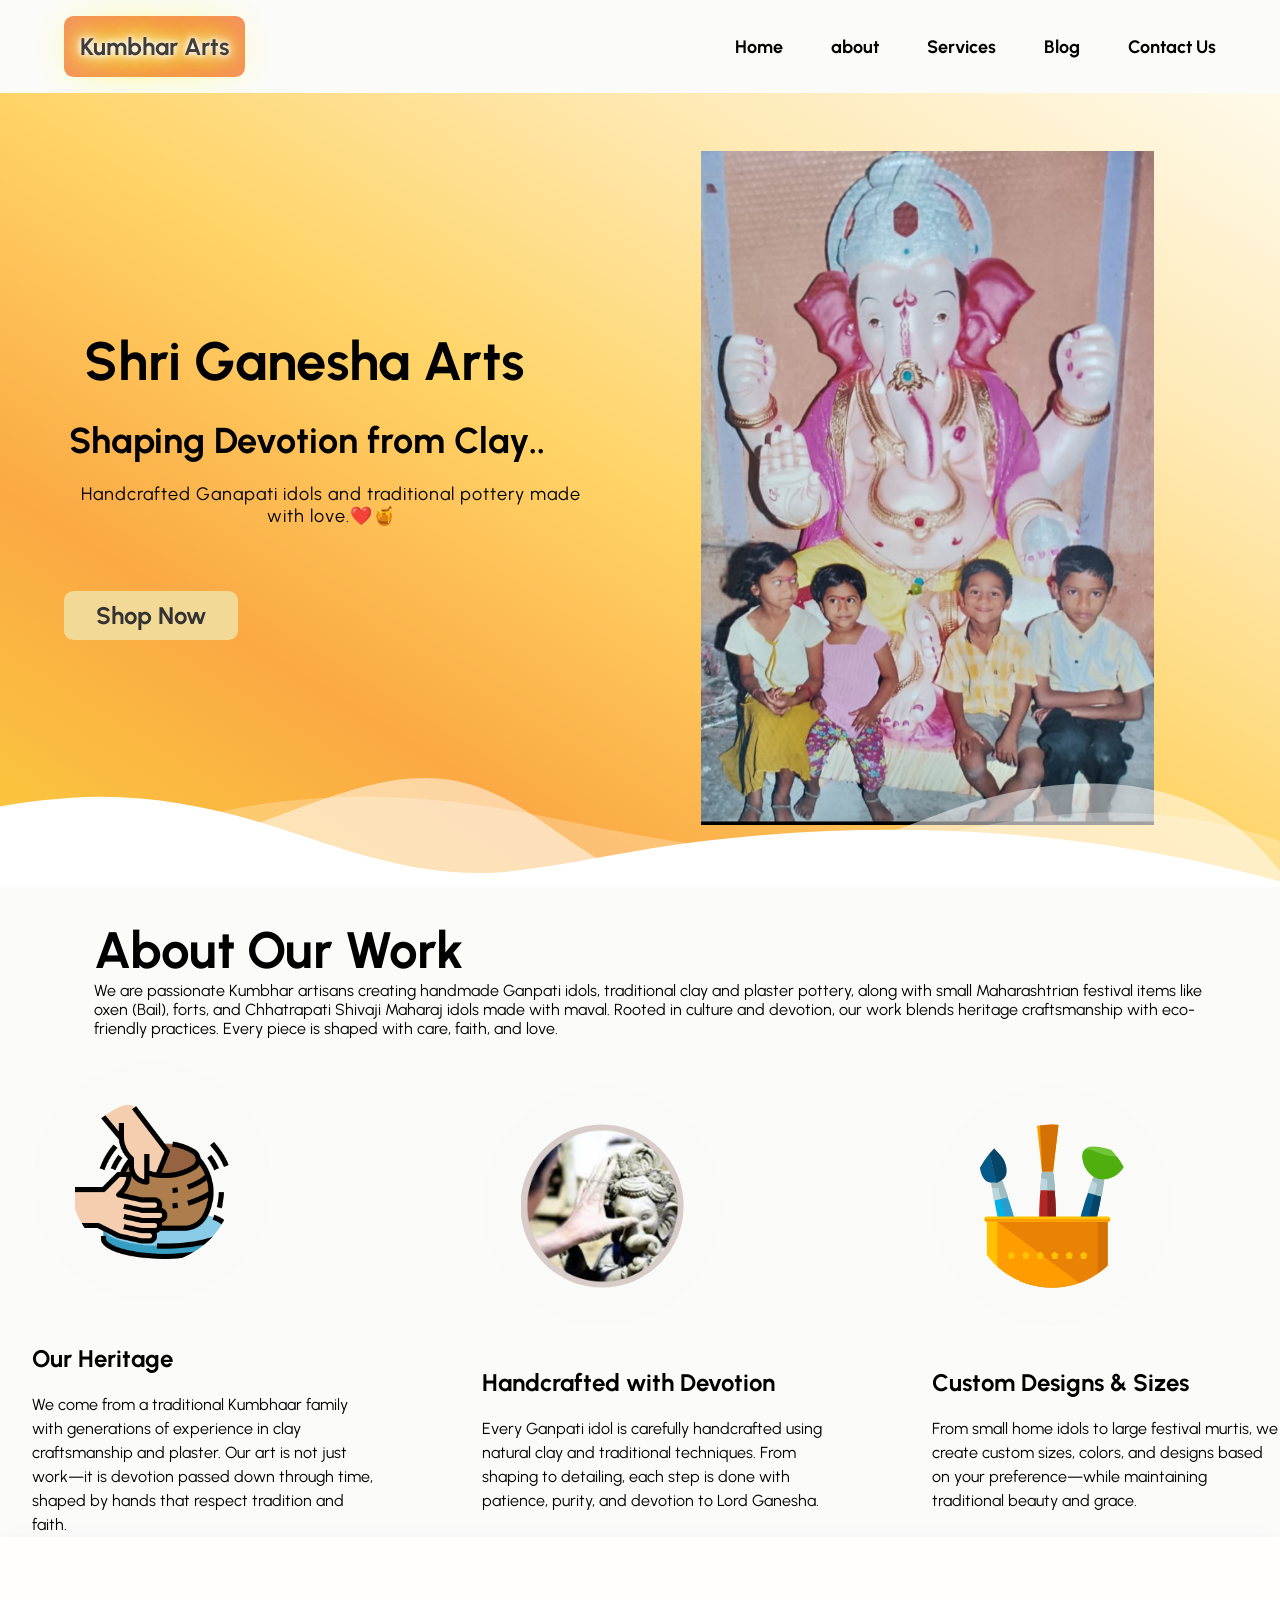
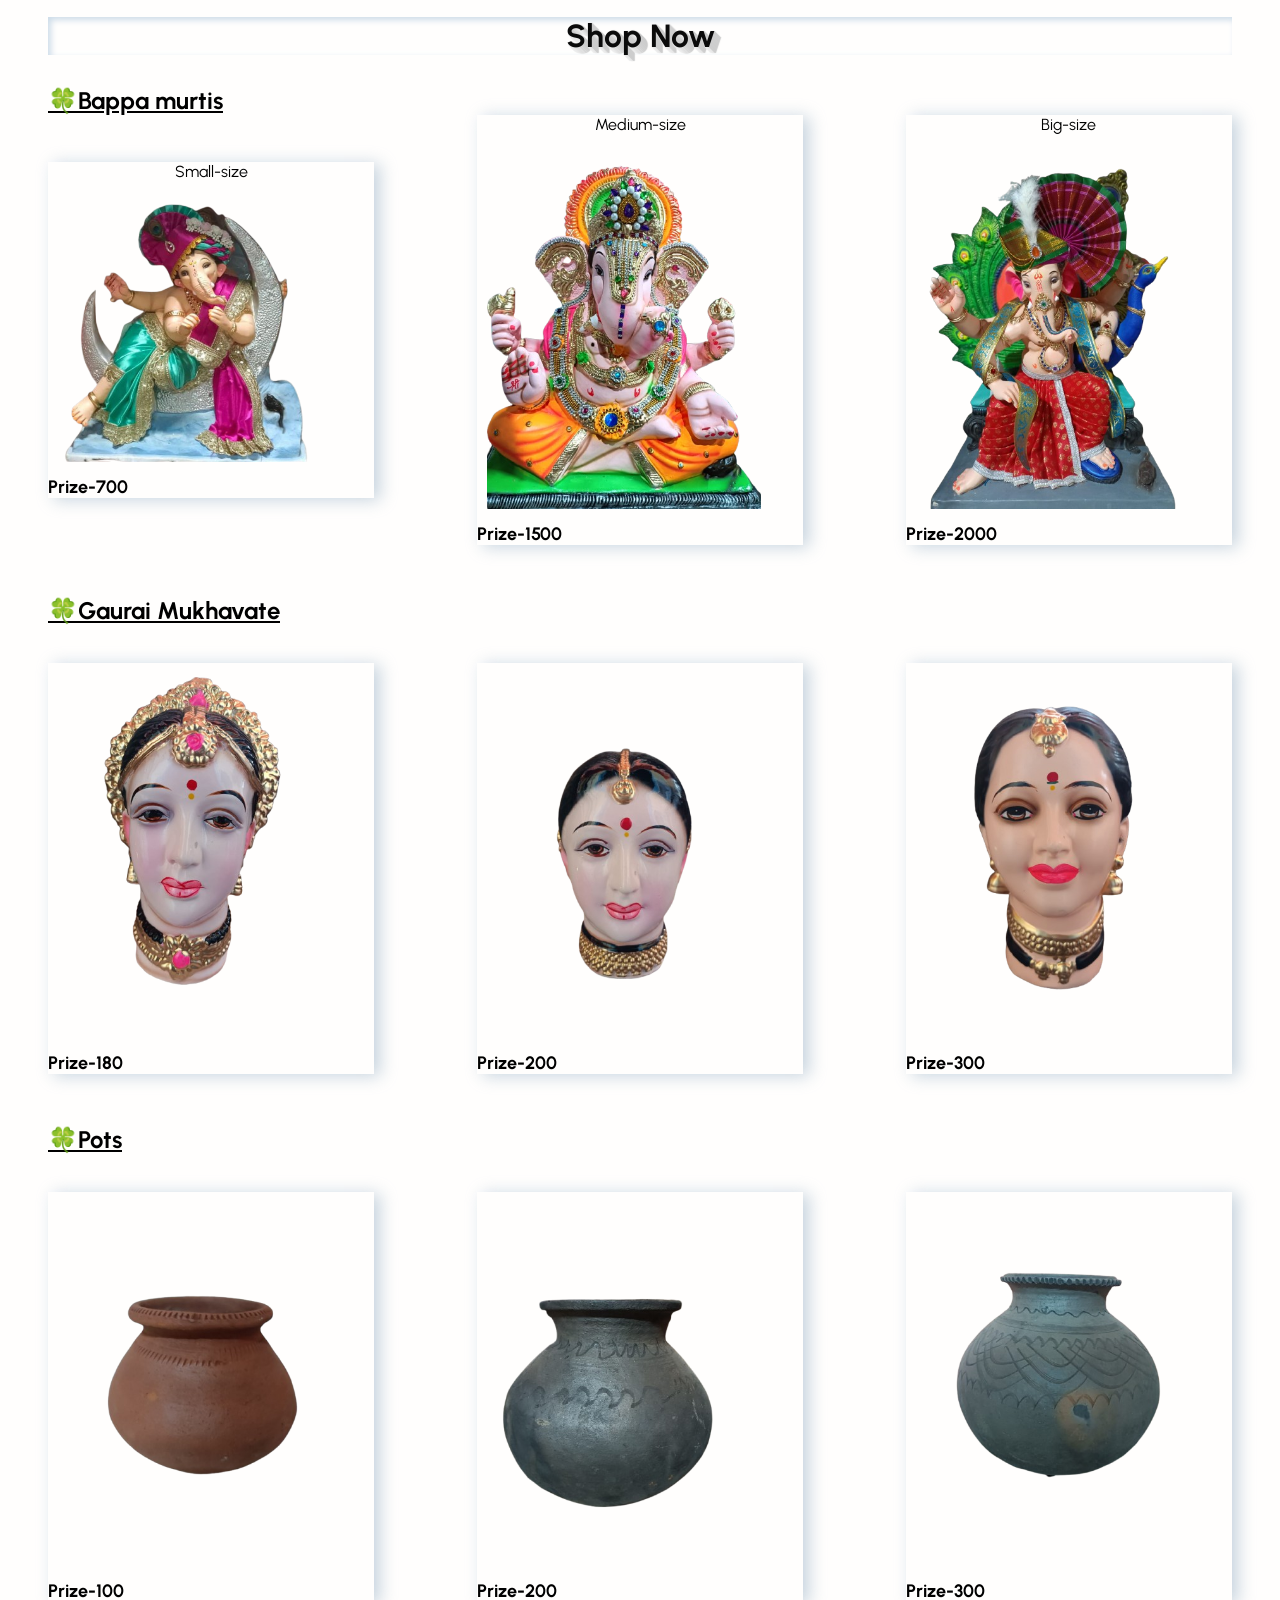
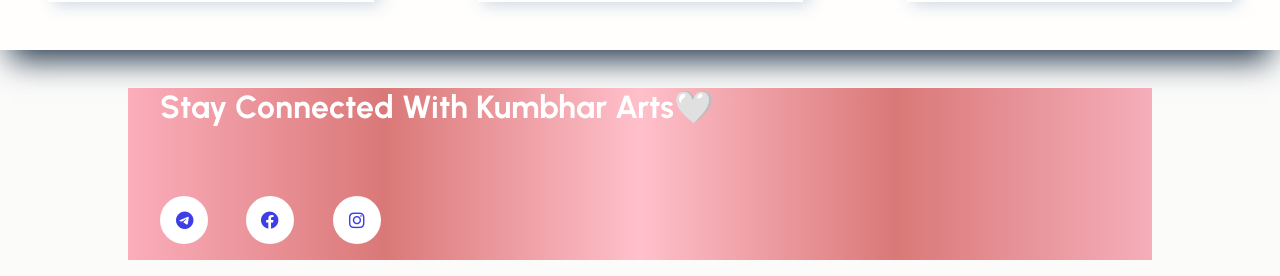
==== commit bb17bc80: "Fix HTML encoding issues in index.html" ====
--- a/index.html
+++ b/index.html
@@ -98,7 +98,7 @@
         </div>
         <div class="about-div">
             <div class="icon">
-                <img src="../images/bappa1.png.jpeg" alt="">
+                <img src="bappa1.png.jpeg" alt="">
             </div>
             <h3 class="section-common--title">Handcrafted with Devotion</h3>
             <p>
@@ -169,7 +169,7 @@
                 <a href="pay.html">Prize-200</a>
             </div>
             <div class="box">
-                <img src=".g7-removebg-preview.png"alt="">
+                <img src="g7-removebg-preview.png"alt="">
                 <a href="pay.html">Prize-300</a>
             </div>
 
